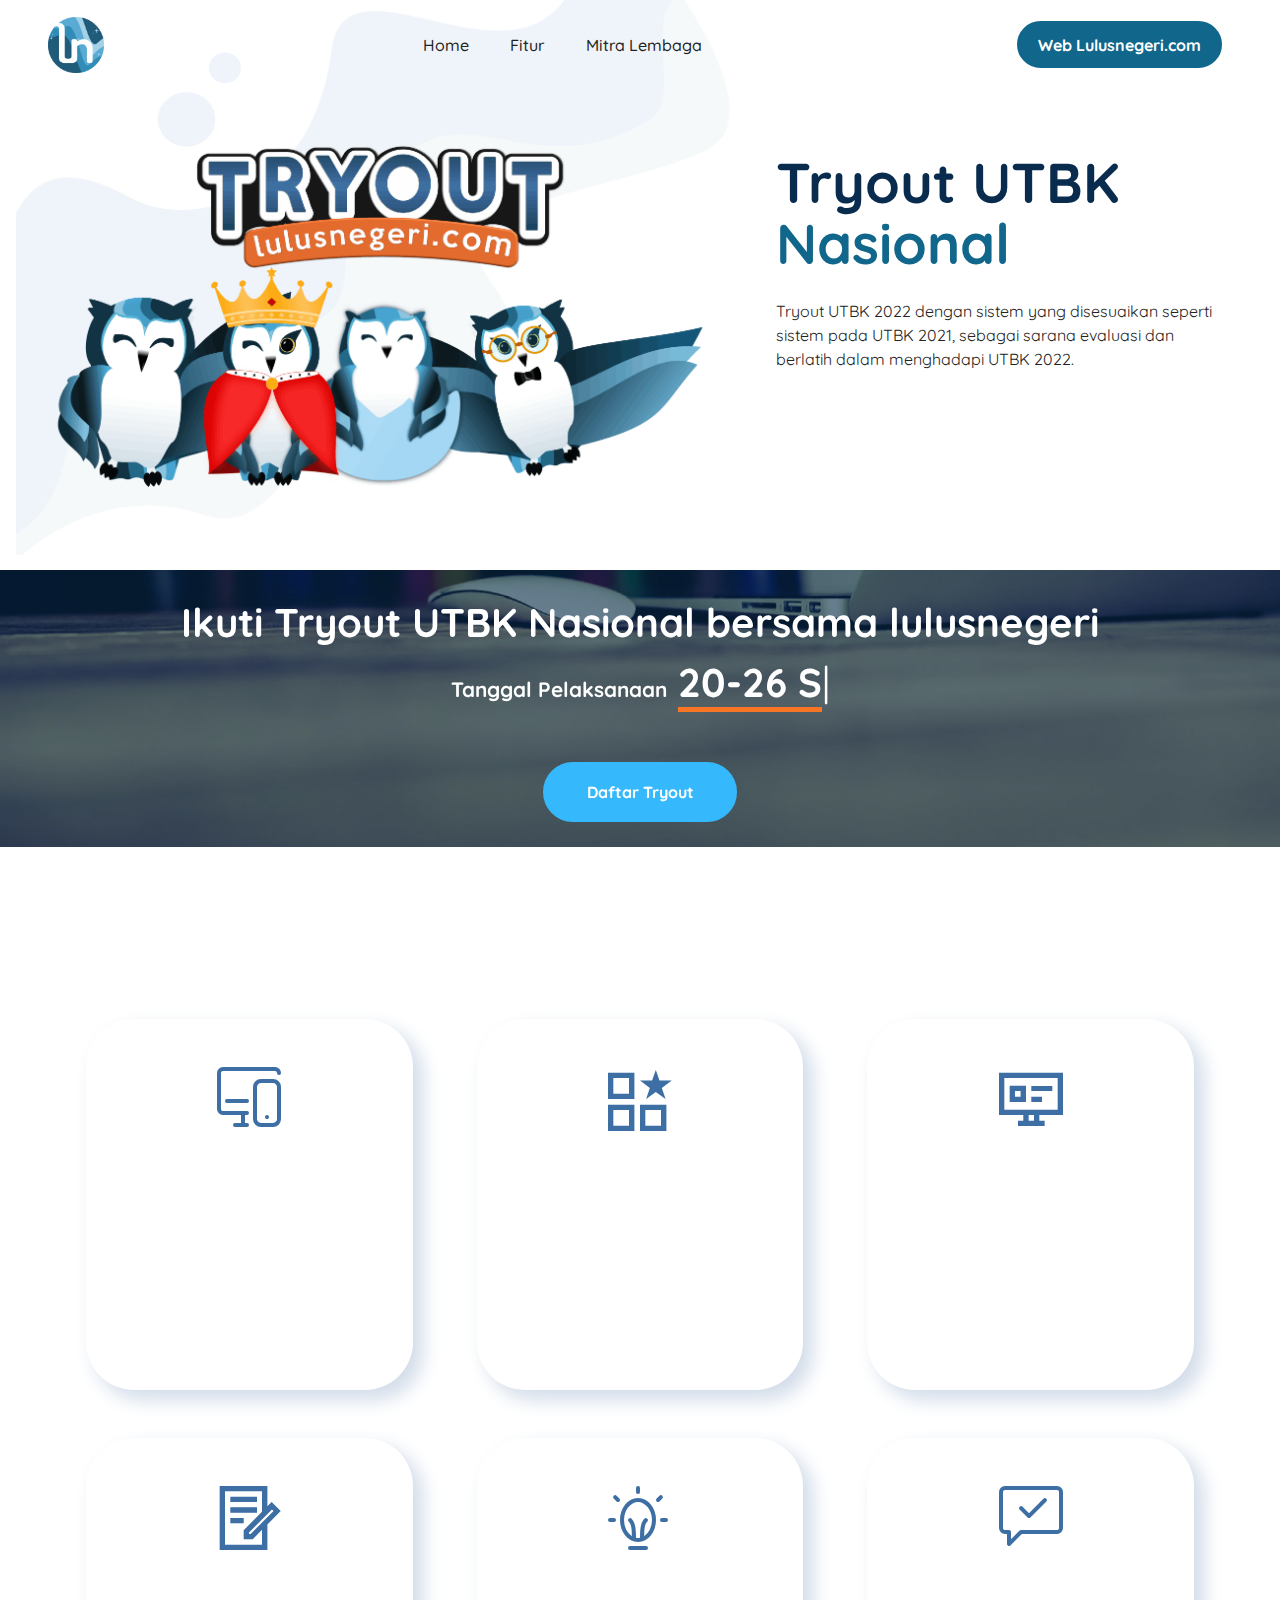
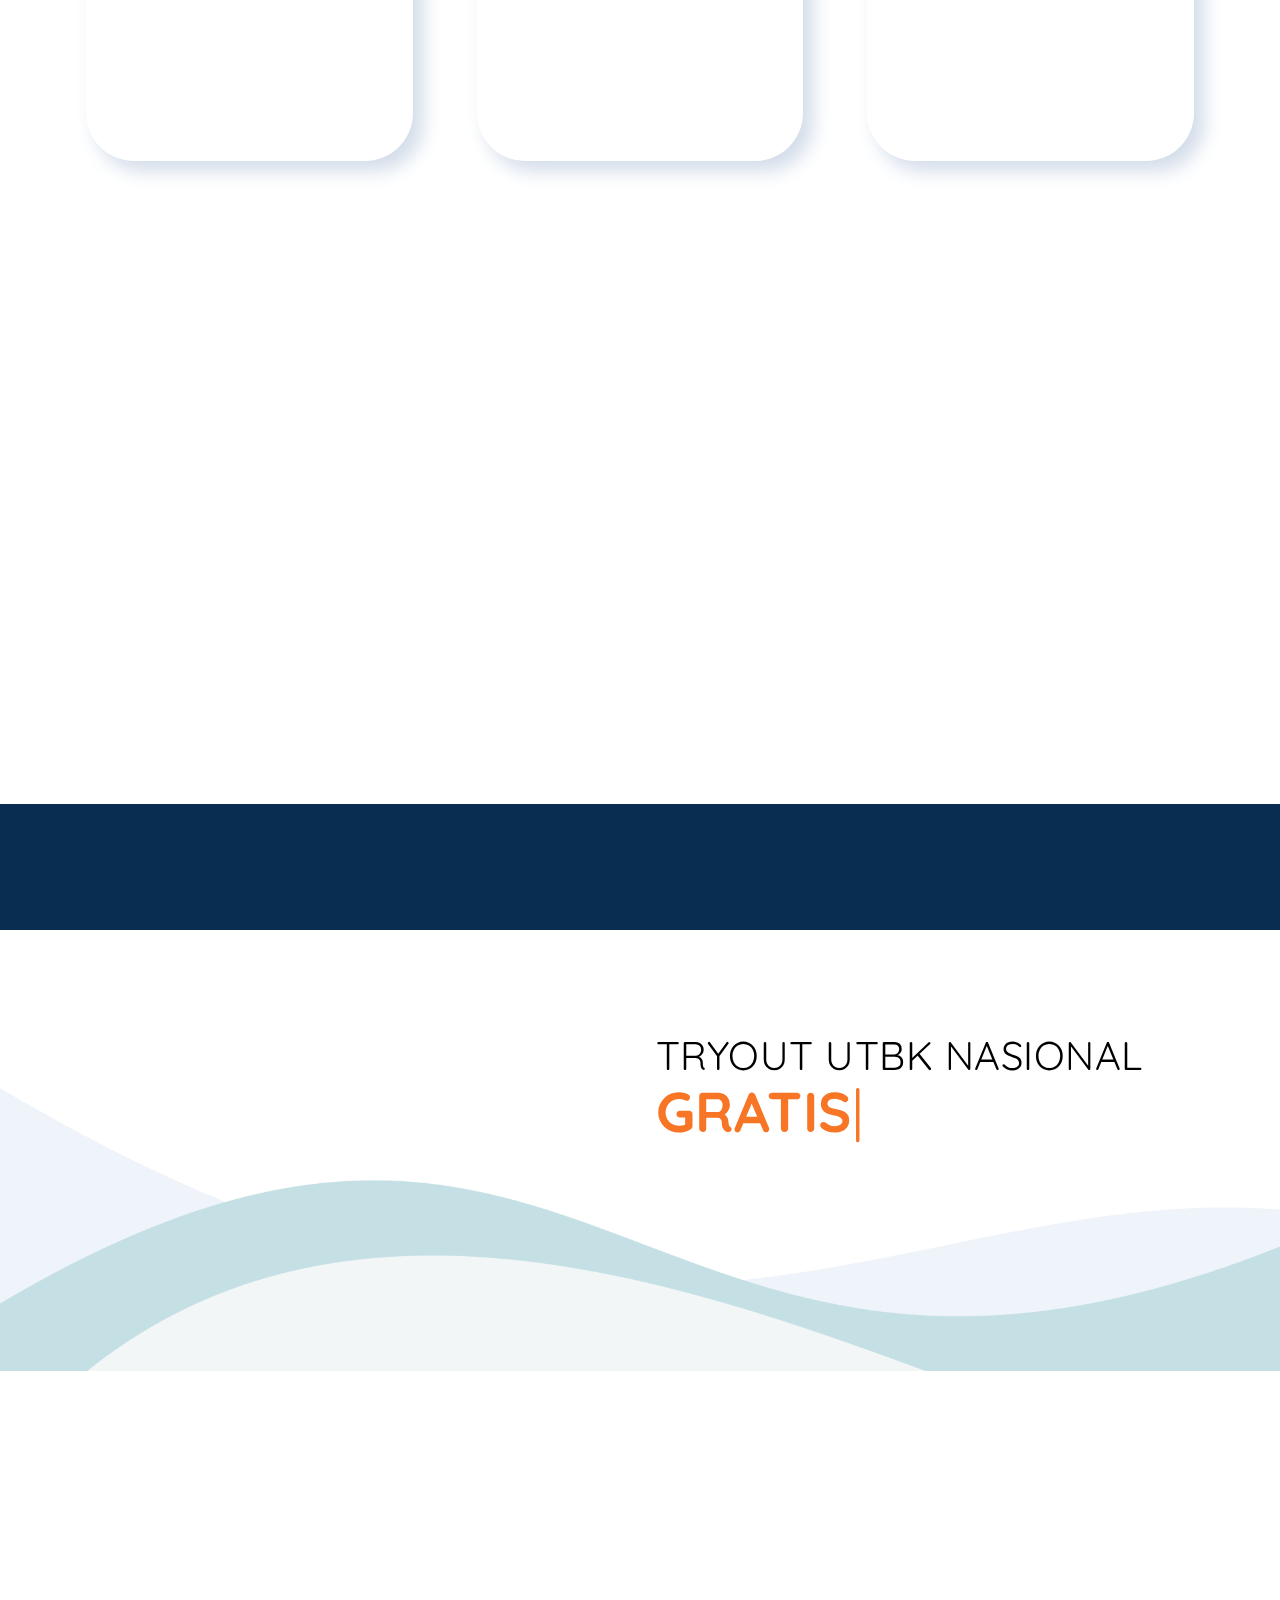
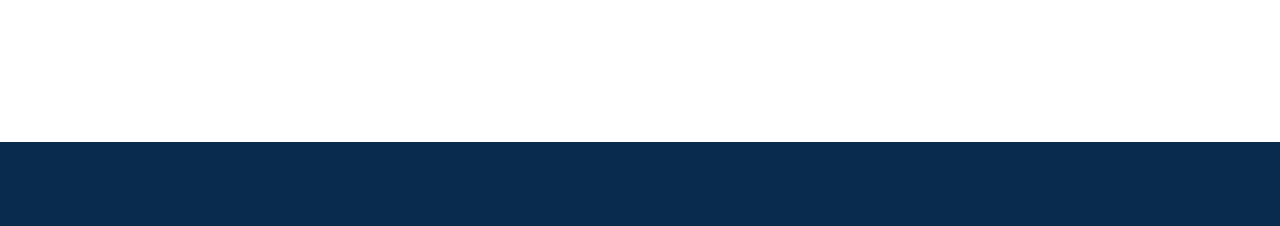
==== index.html @ e2f76f3a "Update Landing" ====
<!DOCTYPE html>
<html  >
<head>
  <!-- Site made with Mobirise Website Builder v5.4.1, https://mobirise.com -->
  <meta charset="UTF-8">
  <meta http-equiv="X-UA-Compatible" content="IE=edge">
  <meta name="generator" content="Mobirise v5.4.1, mobirise.com">
  <meta name="viewport" content="width=device-width, initial-scale=1, minimum-scale=1">
  <link rel="shortcut icon" href="assets/images/logo-bulat-349x349.png" type="image/x-icon">
  <meta name="description" content="">
  
  
  <title>Home</title>
  <link rel="stylesheet" href="assets/web/assets/mobirise-icons-bold/mobirise-icons-bold.css">
  <link rel="stylesheet" href="assets/web/assets/mobirise-icons/mobirise-icons.css">
  <link rel="stylesheet" href="assets/web/assets/mobirise-icons2/mobirise2.css">
  <link rel="stylesheet" href="assets/tether/tether.min.css">
  <link rel="stylesheet" href="assets/bootstrap/css/bootstrap.min.css">
  <link rel="stylesheet" href="assets/bootstrap/css/bootstrap-grid.min.css">
  <link rel="stylesheet" href="assets/bootstrap/css/bootstrap-reboot.min.css">
  <link rel="stylesheet" href="assets/animatecss/animate.css">
  <link rel="stylesheet" href="assets/dropdown/css/style.css">
  <link rel="stylesheet" href="assets/socicon/css/styles.css">
  <link rel="stylesheet" href="assets/theme/css/style.css">
  <link rel="preload" href="https://fonts.googleapis.com/css?family=Quicksand:300,400,500,600,700&display=swap" as="style" onload="this.onload=null;this.rel='stylesheet'">
  <noscript><link rel="stylesheet" href="https://fonts.googleapis.com/css?family=Quicksand:300,400,500,600,700&display=swap"></noscript>
  <link rel="preload" as="style" href="assets/mobirise/css/mbr-additional.css"><link rel="stylesheet" href="assets/mobirise/css/mbr-additional.css" type="text/css">
  
  
  
  
</head>
<body>
  
  <section class="menu menu1 cid-sIepWbfk3i" once="menu" id="menu1-3">
    
    <nav class="navbar navbar-dropdown navbar-expand-lg">
        <div class="container-fluid">
            <div class="navbar-brand">
                <span class="navbar-logo">
                    
                        <img src="assets/images/logo-bulat-349x349.png" alt="" style="height: 3.5rem;">
                    
                </span>
                
            </div>
            <button class="navbar-toggler" type="button" data-toggle="collapse" data-target="#navbarSupportedContent" aria-controls="navbarNavAltMarkup" aria-expanded="false" aria-label="Toggle navigation">
                <div class="hamburger">
                    <span></span>
                    <span></span>
                    <span></span>
                    <span></span>
                </div>
            </button>
            <div class="collapse navbar-collapse" id="navbarSupportedContent">
                <ul class="navbar-nav nav-dropdown" data-app-modern-menu="true"><li class="nav-item"><a class="nav-link link text-black text-primary display-4" href="index.html" aria-expanded="false">
                            Home</a></li>
                    
                    <li class="nav-item"><a class="nav-link link text-black text-primary display-4" href="index.html#features06-c">Fitur</a></li>
                    <li class="nav-item"><a class="nav-link link text-black text-primary display-4" href="page1.html">Mitra Lembaga</a>
                    </li></ul>
                
                <div class="navbar-buttons mbr-section-btn"><a class="btn btn-primary display-4" href="https://lulusnegeri.com">Web Lulusnegeri.com</a></div>
            </div>
        </div>
    </nav>
</section>

<section class="header2 petsm4_header2 cid-sIeh1BzNSd" id="header2-2">

    

    

    <div class="container-fluid">
        <div class="row">
            <div class="col-md-12 col-lg-7 img-col">
                <div class="mbr-figure">
                    <img src="assets/images/cello-1477x1125.png" alt="Tryout">
                </div>
            </div>
            <div class="col-md-12 content align-left py-4 col-lg-5">
                <h1 class="mbr-section-title align-left mbr-bold pb-3 mbr-fonts-style display-1">Tryout UTBK<br><a href="#"><strong>Nasional</strong></a></h1>
                <p class="mbr-text pb-3 align-left mbr-fonts-style display-7">Tryout UTBK 2022 dengan sistem yang disesuaikan seperti sistem pada UTBK 2021, sebagai sarana evaluasi dan berlatih dalam menghadapi UTBK 2022.</p>
                
                
            </div>
        </div>
    </div>
</section>

<section class="extHeader cid-sIezCDt87k mbr-parallax-background" id="extHeader36-9">

    

    <div class="mbr-overlay" style="opacity: 0.6; background-color: rgb(9, 44, 78);">
    </div>

    <div class="container mbr-white">
        
        
        <h1 class="mbr-section-title mbr-fonts-style mbr-bold pb-2 display-2">Ikuti Tryout UTBK Nasional bersama lulusnegeri</h1>
        <div class="typed-text display-2">
            <span class="mbr-text pb-4 mbr-fonts-style mbr-bold display-5">Tanggal Pelaksanaan</span>
            <span class="animated-element mbr-bold" data-word1="20-26 September 2021" data-word2="20-26 September 2021" data-word3="Lorem Ipsum" data-word4="Lorem Ipsum" data-word5="Lorem Ipsum" data-speed="35" data-words="2">
            </span>
        </div>
        <div class="mbr-section-btn pt-5"><a class="btn btn-lg btn-success display-4" href="index.html#header03-t">Daftar Tryout</a></div>
    </div>
    
</section>

<section class="features6 cid-sIePXkkUxq" id="features06-c">
    

    
    <div class="container">
        <div class="row">
            <div class="col-12 pb-5 col-lg-9">
                <h3 class="mbr-section-title mbr-fonts-style align-center mb-0 display-2"><strong>Mengapa tryout di lulusnegeri.com?</strong></h3>
                <h5 class="mbr-section-subtitle mbr-fonts-style align-center mb-0 mt-2 display-7"><strong>Kenali fiturnya dan manfaatkan keunggulan ini untuk evaluasi terbaikmu</strong></h5>
            </div>
        </div>
        <div class="row justify-content-center">
            <div class="card col-12 col-md-6 col-lg-4">
                <div class="card-wrapper">
                    <div class="card-box align-left">
                        <div class="iconfont-wrapper">
                            <span class="mbr-iconfont mbrib-responsive"></span>
                        </div>
                        <h5 class="card-title mbr-fonts-style display-5"><strong>Sistem CBT UTBK</strong></h5>
                        <p class="card-text mbr-fonts-style display-7">Tryout Online berbasis website dengan sistem waktu pengerjaan dan jumlah soal sesuai dengan sistem UTBK 2021.<br></p>
                    </div>
                </div>
            </div>
            <div class="card col-12 col-md-6 col-lg-4">
                <div class="card-wrapper">
                    <div class="card-box align-left">
                        <div class="iconfont-wrapper">
                            <span class="mbr-iconfont mobi-mbri-features mobi-mbri"></span>
                        </div>
                        <h5 class="card-title mbr-fonts-style display-5"><strong>Soal Tipe UTBK</strong></h5>
                        <p class="card-text mbr-fonts-style display-7">Soal-soal tryout merupakan soal jenis HOTS dan mempertimbangkan komposisi <em>leveling</em> soal dengan tipe yang serupa dengan tipe soal UTBK-SBMPTN.<br></p>
                    </div>
                </div>
            </div>
            <div class="card col-12 col-md-6 col-lg-4">
                <div class="card-wrapper">
                    <div class="card-box align-left">
                        <div class="iconfont-wrapper">
                            <span class="mbr-iconfont mobi-mbri-sites mobi-mbri"></span>
                        </div>
                        <h5 class="card-title mbr-fonts-style display-5"><strong>Metode IRT</strong></h5>
                        <p class="card-text mbr-fonts-style display-7">Pengolahan hasil tryout menggunakan metode IRT seperti yang diterapkan pada penilaian UTBK yang didasarkan pada respon jawaban seluruh peserta.<br></p>
                    </div>
                </div>
            </div>
        </div>
    </div>
</section>

<section class="features6 cid-sIeTJ1jOum" id="features06-d">
    

    
    <div class="container">
        <div class="row">
            
        </div>
        <div class="row justify-content-center">
            <div class="card col-12 col-md-6 col-lg-4">
                <div class="card-wrapper">
                    <div class="card-box align-left">
                        <div class="iconfont-wrapper">
                            <span class="mbr-iconfont mobi-mbri-contact-form mobi-mbri"></span>
                        </div>
                        <h5 class="card-title mbr-fonts-style display-5"><strong>Rapor Hasil</strong></h5>
                        <p class="card-text mbr-fonts-style display-7">Berisi laporan hasil berupa jumlah jawaban benar, salah, dan kosong serta skor yang diperoleh.</p>
                    </div>
                </div>
            </div>
            <div class="card col-12 col-md-6 col-lg-4">
                <div class="card-wrapper">
                    <div class="card-box align-left">
                        <div class="iconfont-wrapper">
                            <span class="mbr-iconfont mbrib-idea"></span>
                        </div>
                        <h5 class="card-title mbr-fonts-style display-5"><strong>Pembahasan</strong></h5>
                        <p class="card-text mbr-fonts-style display-7">Penjelasan penyelesaian soal tryout yang membantu kamu memahami cara menjawab soal tryout yang kamu kerjakan.<br></p>
                    </div>
                </div>
            </div>
            <div class="card col-12 col-md-6 col-lg-4">
                <div class="card-wrapper">
                    <div class="card-box align-left">
                        <div class="iconfont-wrapper">
                            <span class="mbr-iconfont mbrib-cust-feedback"></span>
                        </div>
                        <h5 class="card-title mbr-fonts-style display-5"><strong>Mikrosimulasi</strong></h5>
                        <p class="card-text mbr-fonts-style display-7">Prediksi peluang kelulusanmu di jurusan perguruan tinggi negeri berdasarkan skor yang kamu peroleh.&nbsp;<br></p>
                    </div>
                </div>
            </div>
        </div>
    </div>
</section>

<section class="extHeader cid-sIfaWzsJtk" id="extHeader15-g">

    

    

    <div class="container">
        <div class="row align-items-center justify-content-center content-row">
            <div class="content-block col-md-12 col-lg-5">
                <div class="text-content">
                    <div class="media-container-row">
                        <div class="col-md-12 ">
                            <h2 class="mb-4 mbr-fonts-style mbr-section-title mbr-black display-2"><strong>Tryout Berkelanjutan</strong></h2>
                            <h3 class="mbr-section-subtitle mbr-fonts-style mb-4 mbr-black display-5"><strong>Grafik Tryout dan Informasi Penguasaan Materi</strong></h3>
                            <p class="mb-4 mbr-fonts-style mbr-black display-7">Fitur grafik tryout dan informasi penguasaan bab di lulusnegeri membuat kamu mengetahui rekap perkembangan kemampuanmu di setiap tryout bahkan per subtes, sehingga kamu mengetahui apa yang perlu dipertajam untuk mendapatkan skor terbaik disetiap subtesnya.&nbsp;<br></p>
                            
                        </div>
                    </div>
                </div>
            </div>
            <div class="col-lg-7 col-md-12">
                <div class="mbr-figure"><iframe class="mbr-embedded-video" src="https://www.youtube.com/embed/b7eVa61_fUg?rel=0&amp;amp;showinfo=0&amp;autoplay=1&amp;loop=1&amp;playlist=b7eVa61_fUg" width="800" height="600" frameborder="0" allowfullscreen></iframe></div>
            </div>
        </div>
    </div>
</section>

<section class="header2 cid-sIfvhwqakM" id="header02-m">
    
    
    <div class="container">
        <div class="row justify-content-center">
            <div class="col-12 col-lg-8">
                
                
                <p class="mbr-text mbr-fonts-style display-5">"Hasil terbaik akan didapatkan dari persiapan terbaik".<br><a href="#" class="text-secondary">Jangan lewatkan kesempatan terbaik ini!</a></p>
                
            </div>
        </div>
    </div>
</section>

<section class="extHeader cid-sIftOwtN3j" id="extHeader13-l">

    

    

    <div class="container">
        <div class="row justify-content-center align-items-center">
            <div class="mbr-white col-md-12 col-lg-6 py-lg-0 pt-4 order-2">
                <div class="typed-text pb-3 align-left display-1">
                    <span class="mbr-section-subtitle mbr-fonts-style display-2">
                          TRYOUT UTBK NASIONAL<br></span>
                    <span>
                      <span class="animated-element mbr-bold" data-word1="GRATIS" data-word2="FREE" data-word3="Lorem" data-word4="Lorem" data-word5="Ipsum" data-speed="50" data-words="2">
                      </span>
                    </span>
                </div>
                <p class="mbr-section-text mbr-fonts-style align-left display-5">
                    Dapatkan <em><strong>full access</strong></em> tryout UTBK dan kesempatan mendapatkan <strong>HADIAH MENARIK</strong> untuk peraih peringkat tryout tertinggi.</p>
                
            </div>
            <div class="col-lg-6 py-lg-0 pb-2">
                <div class="mbr-figure">
                    <img src="assets/images/hadiah-1-1076x732.png" alt="" title="">
                </div>
            </div>
        </div>
    </div>
    
</section>

<section class="header3 cid-sIifak2DIR" id="header03-t">

    

    

    <div class="container">
        <div class="row justify-content-center">
            <div class="col-12 col-lg-7">
                <h1 class="mbr-section-title mbr-fonts-style mb-3 display-1"><strong>Pendaftaran Tryout UTBK Nasional</strong></h1>
                
                <p class="mbr-text mbr-fonts-style mb-4 display-7">Pelaksanaan 20-26 September 2021<br></p>
                <div class="mbr-section-btn mt-3"><a class="btn btn-lg btn-primary display-4" href="page2.html">Siswa/Individu</a> <a class="btn btn-lg btn-primary-outline display-4" href="page1.html">Sekolah/Lembaga</a></div>
            </div>
        </div>
    </div>
</section>

<section data-bs-version="5" class="footer1 cid-sIfEFFpaqe" once="footers" id="footer01-s">
    
    
    <div class="container">
        <div class="media-container-row align-center mbr-white">
            <div class="col-12">
                <p class="mbr-text mb-0 mbr-fonts-style display-7">
                    © Copyright 2021 Lulusnegeri</p>
            </div>
        </div>
    </div>
</section>


<script src="assets/web/assets/jquery/jquery.min.js"></script>
  <script src="assets/popper/popper.min.js"></script>
  <script src="assets/tether/tether.min.js"></script>
  <script src="assets/bootstrap/js/bootstrap.min.js"></script>
  <script src="assets/Typed/typed.min.js"></script>
  <script src="assets/smoothscroll/smooth-scroll.js"></script>
  <script src="assets/viewportchecker/jquery.viewportchecker.js"></script>
  <script src="assets/dropdown/js/nav-dropdown.js"></script>
  <script src="assets/dropdown/js/navbar-dropdown.js"></script>
  <script src="assets/touchswipe/jquery.touch-swipe.min.js"></script>
  <script src="assets/parallax/jarallax.min.js"></script>
  <script src="assets/theme/js/script.js"></script>
  
  
  
  <input name="animation" type="hidden">
  </body>
</html>
---- assets/web/assets/mobirise-icons-bold/mobirise-icons-bold.css ----
@font-face {
  font-family: 'mobirise-icons-bold';
  font-display: swap;
  src:  url('mobirise-icons-bold.eot?m1l4yr');
  src:  url('mobirise-icons-bold.eot?m1l4yr#iefix') format('embedded-opentype'),
    url('mobirise-icons-bold.ttf?m1l4yr') format('truetype'),
    url('mobirise-icons-bold.woff?m1l4yr') format('woff'),
    url('mobirise-icons-bold.svg?m1l4yr#mobirise-icons-bold') format('svg');
  font-weight: normal;
  font-style: normal;
}

[class^="mbrib-"], [class*="mbrib-"] {
  /* use !important to prevent issues with browser extensions that change fonts */
  font-family: 'mobirise-icons-bold' !important;
  speak: none;
  font-style: normal;
  font-weight: normal;
  font-variant: normal;
  text-transform: none;
  line-height: 1;

  /* Better Font Rendering =========== */
  -webkit-font-smoothing: antialiased;
  -moz-osx-font-smoothing: grayscale;
}

.mbrib-add-submenu:before {
  content: "\e900";
}
.mbrib-alert:before {
  content: "\e901";
}
.mbrib-align-center:before {
  content: "\e902";
}
.mbrib-align-justify:before {
  content: "\e903";
}
.mbrib-align-left:before {
  content: "\e904";
}
.mbrib-align-right:before {
  content: "\e905";
}
.mbrib-android:before {
  content: "\e906";
}
.mbrib-apple:before {
  content: "\e907";
}
.mbrib-arrow-down:before {
  content: "\e908";
}
.mbrib-arrow-next:before {
  content: "\e909";
}
.mbrib-arrow-prev:before {
  content: "\e90a";
}
.mbrib-arrow-up:before {
  content: "\e90b";
}
.mbrib-bold:before {
  content: "\e90c";
}
.mbrib-bookmark:before {
  content: "\e90d";
}
.mbrib-bootstrap:before {
  content: "\e90e";
}
.mbrib-briefcase:before {
  content: "\e90f";
}
.mbrib-browse:before {
  content: "\e910";
}
.mbrib-bulleted-list:before {
  content: "\e911";
}
.mbrib-calendar:before {
  content: "\e912";
}
.mbrib-camera:before {
  content: "\e913";
}
.mbrib-cart-add:before {
  content: "\e914";
}
.mbrib-cart-full:before {
  content: "\e915";
}
.mbrib-cash:before {
  content: "\e916";
}
.mbrib-change-style:before {
  content: "\e917";
}
.mbrib-chat:before {
  content: "\e918";
}
.mbrib-clock:before {
  content: "\e919";
}
.mbrib-close:before {
  content: "\e91a";
}
.mbrib-cloud:before {
  content: "\e91b";
}
.mbrib-code:before {
  content: "\e91c";
}
.mbrib-contact-form:before {
  content: "\e91d";
}
.mbrib-credit-card:before {
  content: "\e91e";
}
.mbrib-cursor-click:before {
  content: "\e91f";
}
.mbrib-cust-feedback:before {
  content: "\e920";
}
.mbrib-database:before {
  content: "\e921";
}
.mbrib-delivery:before {
  content: "\e922";
}
.mbrib-desktop:before {
  content: "\e923";
}
.mbrib-devices:before {
  content: "\e924";
}
.mbrib-down:before {
  content: "\e925";
}
.mbrib-download:before {
  content: "\e926";
}
.mbrib-drag-n-drop:before {
  content: "\e927";
}
.mbrib-drag-n-drop2:before {
  content: "\e928";
}
.mbrib-edit:before {
  content: "\e929";
}
.mbrib-edit2:before {
  content: "\e92a";
}
.mbrib-error:before {
  content: "\e92b";
}
.mbrib-extension:before {
  content: "\e92c";
}
.mbrib-features:before {
  content: "\e92d";
}
.mbrib-file:before {
  content: "\e92e";
}
.mbrib-flag:before {
  content: "\e92f";
}
.mbrib-folder:before {
  content: "\e930";
}
.mbrib-gift:before {
  content: "\e931";
}
.mbrib-github:before {
  content: "\e932";
}
.mbrib-globe-2:before {
  content: "\e933";
}
.mbrib-globe:before {
  content: "\e934";
}
.mbrib-growing-chart:before {
  content: "\e935";
}
.mbrib-hearth:before {
  content: "\e936";
}
.mbrib-help:before {
  content: "\e937";
}
.mbrib-home:before {
  content: "\e938";
}
.mbrib-hot-cup:before {
  content: "\e939";
}
.mbrib-idea:before {
  content: "\e93a";
}
.mbrib-image-gallery:before {
  content: "\e93b";
}
.mbrib-image-slider:before {
  content: "\e93c";
}
.mbrib-info:before {
  content: "\e93d";
}
.mbrib-italic:before {
  content: "\e93e";
}
.mbrib-key:before {
  content: "\e93f";
}
.mbrib-laptop:before {
  content: "\e940";
}
.mbrib-layers:before {
  content: "\e941";
}
.mbrib-left-right:before {
  content: "\e942";
}
.mbrib-left:before {
  content: "\e943";
}
.mbrib-letter:before {
  content: "\e944";
}
.mbrib-like:before {
  content: "\e945";
}
.mbrib-link:before {
  content: "\e946";
}
.mbrib-lock:before {
  content: "\e947";
}
.mbrib-login:before {
  content: "\e948";
}
.mbrib-logout:before {
  content: "\e949";
}
.mbrib-magic-stick:before {
  content: "\e94a";
}
.mbrib-map-pin:before {
  content: "\e94b";
}
.mbrib-menu:before {
  content: "\e94c";
}
.mbrib-mobile:before {
  content: "\e94d";
}
.mbrib-mobile2:before {
  content: "\e94e";
}
.mbrib-mobirise:before {
  content: "\e94f";
}
.mbrib-more-horizontal:before {
  content: "\e950";
}
.mbrib-more-vertical:before {
  content: "\e951";
}
.mbrib-music:before {
  content: "\e952";
}
.mbrib-new-file:before {
  content: "\e953";
}
.mbrib-numbered-list:before {
  content: "\e954";
}
.mbrib-opened-folder:before {
  content: "\e955";
}
.mbrib-pages:before {
  content: "\e956";
}
.mbrib-paper-plane:before {
  content: "\e957";
}
.mbrib-paperclip:before {
  content: "\e958";
}
.mbrib-photo:before {
  content: "\e959";
}
.mbrib-photos:before {
  content: "\e95a";
}
.mbrib-pin:before {
  content: "\e95b";
}
.mbrib-play:before {
  content: "\e95c";
}
.mbrib-plus:before {
  content: "\e95d";
}
.mbrib-preview:before {
  content: "\e95e";
}
.mbrib-print:before {
  content: "\e95f";
}
.mbrib-protect:before {
  content: "\e960";
}
.mbrib-question:before {
  content: "\e961";
}
.mbrib-quote-left:before {
  content: "\e962";
}
.mbrib-quote-right:before {
  content: "\e963";
}
.mbrib-redo:before {
  content: "\e964";
}
.mbrib-refresh:before {
  content: "\e965";
}
.mbrib-responsive:before {
  content: "\e966";
}
.mbrib-right:before {
  content: "\e967";
}
.mbrib-rocket:before {
  content: "\e968";
}
.mbrib-sad-face:before {
  content: "\e969";
}
.mbrib-sale:before {
  content: "\e96a";
}
.mbrib-save:before {
  content: "\e96b";
}
.mbrib-search:before {
  content: "\e96c";
}
.mbrib-setting:before {
  content: "\e96d";
}
.mbrib-setting2:before {
  content: "\e96e";
}
.mbrib-setting3:before {
  content: "\e96f";
}
.mbrib-share:before {
  content: "\e970";
}
.mbrib-shopping-bag:before {
  content: "\e971";
}
.mbrib-shopping-basket:before {
  content: "\e972";
}
.mbrib-shopping-cart:before {
  content: "\e973";
}
.mbrib-sites:before {
  content: "\e974";
}
.mbrib-smile-face:before {
  content: "\e975";
}
.mbrib-speed:before {
  content: "\e976";
}
.mbrib-star:before {
  content: "\e977";
}
.mbrib-success:before {
  content: "\e978";
}
.mbrib-sun:before {
  content: "\e979";
}
.mbrib-sun2:before {
  content: "\e97a";
}
.mbrib-tablet-vertical:before {
  content: "\e97b";
}
.mbrib-tablet:before {
  content: "\e97c";
}
.mbrib-target:before {
  content: "\e97d";
}
.mbrib-timer:before {
  content: "\e97e";
}
.mbrib-to-ftp:before {
  content: "\e97f";
}
.mbrib-to-local-drive:before {
  content: "\e980";
}
.mbrib-touch-swipe:before {
  content: "\e981";
}
.mbrib-touch:before {
  content: "\e982";
}
.mbrib-trash:before {
  content: "\e983";
}
.mbrib-underline:before {
  content: "\e984";
}
.mbrib-undo:before {
  content: "\e985";
}
.mbrib-unlink:before {
  content: "\e986";
}
.mbrib-unlock:before {
  content: "\e987";
}
.mbrib-up-down:before {
  content: "\e988";
}
.mbrib-up:before {
  content: "\e989";
}
.mbrib-update:before {
  content: "\e98a";
}
.mbrib-upload:before {
  content: "\e98b";
}
.mbrib-user:before {
  content: "\e98c";
}
.mbrib-user2:before {
  content: "\e98d";
}
.mbrib-users:before {
  content: "\e98e";
}
.mbrib-video-play:before {
  content: "\e98f";
}
.mbrib-video:before {
  content: "\e990";
}
.mbrib-watch:before {
  content: "\e991";
}
.mbrib-website-theme:before {
  content: "\e992";
}
.mbrib-wifi:before {
  content: "\e993";
}
.mbrib-windows:before {
  content: "\e994";
}
.mbrib-zoom-out:before {
  content: "\e995";
}
---- assets/web/assets/mobirise-icons/mobirise-icons.css ----
@font-face {
  font-family: 'MobiriseIcons';
  src:  url('mobirise-icons.eot?spat4u');
  src:  url('mobirise-icons.eot?spat4u#iefix') format('embedded-opentype'),
    url('mobirise-icons.ttf?spat4u') format('truetype'),
    url('mobirise-icons.woff?spat4u') format('woff'),
    url('mobirise-icons.svg?spat4u#MobiriseIcons') format('svg');
  font-weight: normal;
  font-style: normal;
  font-display: swap;
}

[class^="mbri-"], [class*=" mbri-"] {
  /* use !important to prevent issues with browser extensions that change fonts */
  font-family: MobiriseIcons !important;
  speak: none;
  font-style: normal;
  font-weight: normal;
  font-variant: normal;
  text-transform: none;
  line-height: 1;

  /* Better Font Rendering =========== */
  -webkit-font-smoothing: antialiased;
  -moz-osx-font-smoothing: grayscale;
}

.mbri-add-submenu:before {
  content: "\e900";
}
.mbri-alert:before {
  content: "\e901";
}
.mbri-align-center:before {
  content: "\e902";
}
.mbri-align-justify:before {
  content: "\e903";
}
.mbri-align-left:before {
  content: "\e904";
}
.mbri-align-right:before {
  content: "\e905";
}
.mbri-android:before {
  content: "\e906";
}
.mbri-apple:before {
  content: "\e907";
}
.mbri-arrow-down:before {
  content: "\e908";
}
.mbri-arrow-next:before {
  content: "\e909";
}
.mbri-arrow-prev:before {
  content: "\e90a";
}
.mbri-arrow-up:before {
  content: "\e90b";
}
.mbri-bold:before {
  content: "\e90c";
}
.mbri-bookmark:before {
  content: "\e90d";
}
.mbri-bootstrap:before {
  content: "\e90e";
}
.mbri-briefcase:before {
  content: "\e90f";
}
.mbri-browse:before {
  content: "\e910";
}
.mbri-bulleted-list:before {
  content: "\e911";
}
.mbri-calendar:before {
  content: "\e912";
}
.mbri-camera:before {
  content: "\e913";
}
.mbri-cart-add:before {
  content: "\e914";
}
.mbri-cart-full:before {
  content: "\e915";
}
.mbri-cash:before {
  content: "\e916";
}
.mbri-change-style:before {
  content: "\e917";
}
.mbri-chat:before {
  content: "\e918";
}
.mbri-clock:before {
  content: "\e919";
}
.mbri-close:before {
  content: "\e91a";
}
.mbri-cloud:before {
  content: "\e91b";
}
.mbri-code:before {
  content: "\e91c";
}
.mbri-contact-form:before {
  content: "\e91d";
}
.mbri-credit-card:before {
  content: "\e91e";
}
.mbri-cursor-click:before {
  content: "\e91f";
}
.mbri-cust-feedback:before {
  content: "\e920";
}
.mbri-database:before {
  content: "\e921";
}
.mbri-delivery:before {
  content: "\e922";
}
.mbri-desktop:before {
  content: "\e923";
}
.mbri-devices:before {
  content: "\e924";
}
.mbri-down:before {
  content: "\e925";
}
.mbri-download:before {
  content: "\e989";
}
.mbri-drag-n-drop:before {
  content: "\e927";
}
.mbri-drag-n-drop2:before {
  content: "\e928";
}
.mbri-edit:before {
  content: "\e929";
}
.mbri-edit2:before {
  content: "\e92a";
}
.mbri-error:before {
  content: "\e92b";
}
.mbri-extension:before {
  content: "\e92c";
}
.mbri-features:before {
  content: "\e92d";
}
.mbri-file:before {
  content: "\e92e";
}
.mbri-flag:before {
  content: "\e92f";
}
.mbri-folder:before {
  content: "\e930";
}
.mbri-gift:before {
  content: "\e931";
}
.mbri-github:before {
  content: "\e932";
}
.mbri-globe:before {
  content: "\e933";
}
.mbri-globe-2:before {
  content: "\e934";
}
.mbri-growing-chart:before {
  content: "\e935";
}
.mbri-hearth:before {
  content: "\e936";
}
.mbri-help:before {
  content: "\e937";
}
.mbri-home:before {
  content: "\e938";
}
.mbri-hot-cup:before {
  content: "\e939";
}
.mbri-idea:before {
  content: "\e93a";
}
.mbri-image-gallery:before {
  content: "\e93b";
}
.mbri-image-slider:before {
  content: "\e93c";
}
.mbri-info:before {
  content: "\e93d";
}
.mbri-italic:before {
  content: "\e93e";
}
.mbri-key:before {
  content: "\e93f";
}
.mbri-laptop:before {
  content: "\e940";
}
.mbri-layers:before {
  content: "\e941";
}
.mbri-left-right:before {
  content: "\e942";
}
.mbri-left:before {
  content: "\e943";
}
.mbri-letter:before {
  content: "\e944";
}
.mbri-like:before {
  content: "\e945";
}
.mbri-link:before {
  content: "\e946";
}
.mbri-lock:before {
  content: "\e947";
}
.mbri-login:before {
  content: "\e948";
}
.mbri-logout:before {
  content: "\e949";
}
.mbri-magic-stick:before {
  content: "\e94a";
}
.mbri-map-pin:before {
  content: "\e94b";
}
.mbri-menu:before {
  content: "\e94c";
}
.mbri-mobile:before {
  content: "\e94d";
}
.mbri-mobile2:before {
  content: "\e94e";
}
.mbri-mobirise:before {
  content: "\e94f";
}
.mbri-more-horizontal:before {
  content: "\e950";
}
.mbri-more-vertical:before {
  content: "\e951";
}
.mbri-music:before {
  content: "\e952";
}
.mbri-new-file:before {
  content: "\e953";
}
.mbri-numbered-list:before {
  content: "\e954";
}
.mbri-opened-folder:before {
  content: "\e955";
}
.mbri-pages:before {
  content: "\e956";
}
.mbri-paper-plane:before {
  content: "\e957";
}
.mbri-paperclip:before {
  content: "\e958";
}
.mbri-photo:before {
  content: "\e959";
}
.mbri-photos:before {
  content: "\e95a";
}
.mbri-pin:before {
  content: "\e95b";
}
.mbri-play:before {
  content: "\e95c";
}
.mbri-plus:before {
  content: "\e95d";
}
.mbri-preview:before {
  content: "\e95e";
}
.mbri-print:before {
  content: "\e95f";
}
.mbri-protect:before {
  content: "\e960";
}
.mbri-question:before {
  content: "\e961";
}
.mbri-quote-left:before {
  content: "\e962";
}
.mbri-quote-right:before {
  content: "\e963";
}
.mbri-refresh:before {
  content: "\e964";
}
.mbri-responsive:before {
  content: "\e965";
}
.mbri-right:before {
  content: "\e966";
}
.mbri-rocket:before {
  content: "\e967";
}
.mbri-sad-face:before {
  content: "\e968";
}
.mbri-sale:before {
  content: "\e969";
}
.mbri-save:before {
  content: "\e96a";
}
.mbri-search:before {
  content: "\e96b";
}
.mbri-setting:before {
  content: "\e96c";
}
.mbri-setting2:before {
  content: "\e96d";
}
.mbri-setting3:before {
  content: "\e96e";
}
.mbri-share:before {
  content: "\e96f";
}
.mbri-shopping-bag:before {
  content: "\e970";
}
.mbri-shopping-basket:before {
  content: "\e971";
}
.mbri-shopping-cart:before {
  content: "\e972";
}
.mbri-sites:before {
  content: "\e973";
}
.mbri-smile-face:before {
  content: "\e974";
}
.mbri-speed:before {
  content: "\e975";
}
.mbri-star:before {
  content: "\e976";
}
.mbri-success:before {
  content: "\e977";
}
.mbri-sun:before {
  content: "\e978";
}
.mbri-sun2:before {
  content: "\e979";
}
.mbri-tablet:before {
  content: "\e97a";
}
.mbri-tablet-vertical:before {
  content: "\e97b";
}
.mbri-target:before {
  content: "\e97c";
}
.mbri-timer:before {
  content: "\e97d";
}
.mbri-to-ftp:before {
  content: "\e97e";
}
.mbri-to-local-drive:before {
  content: "\e97f";
}
.mbri-touch-swipe:before {
  content: "\e980";
}
.mbri-touch:before {
  content: "\e981";
}
.mbri-trash:before {
  content: "\e982";
}
.mbri-underline:before {
  content: "\e983";
}
.mbri-unlink:before {
  content: "\e984";
}
.mbri-unlock:before {
  content: "\e985";
}
.mbri-up-down:before {
  content: "\e986";
}
.mbri-up:before {
  content: "\e987";
}
.mbri-update:before {
  content: "\e988";
}
.mbri-upload:before {
 content: "\e926"; 
}
.mbri-user:before {
  content: "\e98a";
}
.mbri-user2:before {
  content: "\e98b";
}
.mbri-users:before {
  content: "\e98c";
}
.mbri-video:before {
  content: "\e98d";
}
.mbri-video-play:before {
  content: "\e98e";
}
.mbri-watch:before {
  content: "\e98f";
}
.mbri-website-theme:before {
  content: "\e990";
}
.mbri-wifi:before {
  content: "\e991";
}
.mbri-windows:before {
  content: "\e992";
}
.mbri-zoom-out:before {
  content: "\e993";
}
.mbri-redo:before {
  content: "\e994";
}
.mbri-undo:before {
  content: "\e995";
}
---- assets/web/assets/mobirise-icons2/mobirise2.css ----
@font-face {
  font-family: 'Moririse2';
  font-display: swap;
  src:  url('mobirise2.eot?f2bix4');
  src:  url('mobirise2.eot?f2bix4#iefix') format('embedded-opentype'),
    url('mobirise2.ttf?f2bix4') format('truetype'),
    url('mobirise2.woff?f2bix4') format('woff'),
    url('mobirise2.svg?f2bix4#mobirise2') format('svg');
  font-weight: normal;
  font-style: normal;
}

[class^="mobi-"], [class*=" mobi-"] {
  /* use !important to prevent issues with browser extensions that change fonts */
  font-family: 'Moririse2' !important;
  speak: none;
  font-style: normal;
  font-weight: normal;
  font-variant: normal;
  text-transform: none;
  line-height: 1;

  /* Better Font Rendering =========== */
  -webkit-font-smoothing: antialiased;
  -moz-osx-font-smoothing: grayscale;
}

.mobi-mbri-add-submenu:before {
  content: "\e900";
}
.mobi-mbri-alert:before {
  content: "\e901";
}
.mobi-mbri-align-center:before {
  content: "\e902";
}
.mobi-mbri-align-justify:before {
  content: "\e903";
}
.mobi-mbri-align-left:before {
  content: "\e904";
}
.mobi-mbri-align-right:before {
  content: "\e905";
}
.mobi-mbri-android:before {
  content: "\e906";
}
.mobi-mbri-apple:before {
  content: "\e907";
}
.mobi-mbri-arrow-down:before {
  content: "\e908";
}
.mobi-mbri-arrow-next:before {
  content: "\e909";
}
.mobi-mbri-arrow-prev:before {
  content: "\e90a";
}
.mobi-mbri-arrow-up:before {
  content: "\e90b";
}
.mobi-mbri-bold:before {
  content: "\e90c";
}
.mobi-mbri-bookmark:before {
  content: "\e90d";
}
.mobi-mbri-bootstrap:before {
  content: "\e90e";
}
.mobi-mbri-briefcase:before {
  content: "\e90f";
}
.mobi-mbri-browse:before {
  content: "\e910";
}
.mobi-mbri-bulleted-list:before {
  content: "\e911";
}
.mobi-mbri-calendar:before {
  content: "\e912";
}
.mobi-mbri-camera:before {
  content: "\e913";
}
.mobi-mbri-cart-add:before {
  content: "\e914";
}
.mobi-mbri-cart-full:before {
  content: "\e915";
}
.mobi-mbri-cash:before {
  content: "\e916";
}
.mobi-mbri-change-style:before {
  content: "\e917";
}
.mobi-mbri-chat:before {
  content: "\e918";
}
.mobi-mbri-clock:before {
  content: "\e919";
}
.mobi-mbri-close:before {
  content: "\e91a";
}
.mobi-mbri-cloud:before {
  content: "\e91b";
}
.mobi-mbri-code:before {
  content: "\e91c";
}
.mobi-mbri-contact-form:before {
  content: "\e91d";
}
.mobi-mbri-credit-card:before {
  content: "\e91e";
}
.mobi-mbri-cursor-click:before {
  content: "\e91f";
}
.mobi-mbri-cust-feedback:before {
  content: "\e920";
}
.mobi-mbri-database:before {
  content: "\e921";
}
.mobi-mbri-delivery:before {
  content: "\e922";
}
.mobi-mbri-desktop:before {
  content: "\e923";
}
.mobi-mbri-devices:before {
  content: "\e924";
}
.mobi-mbri-down:before {
  content: "\e925";
}
.mobi-mbri-download-2:before {
  content: "\e926";
}
.mobi-mbri-download:before {
  content: "\e927";
}
.mobi-mbri-drag-n-drop-2:before {
  content: "\e928";
}
.mobi-mbri-drag-n-drop:before {
  content: "\e929";
}
.mobi-mbri-edit-2:before {
  content: "\e92a";
}
.mobi-mbri-edit:before {
  content: "\e92b";
}
.mobi-mbri-error:before {
  content: "\e92c";
}
.mobi-mbri-extension:before {
  content: "\e92d";
}
.mobi-mbri-features:before {
  content: "\e92e";
}
.mobi-mbri-file:before {
  content: "\e92f";
}
.mobi-mbri-flag:before {
  content: "\e930";
}
.mobi-mbri-folder:before {
  content: "\e931";
}
.mobi-mbri-gift:before {
  content: "\e932";
}
.mobi-mbri-github:before {
  content: "\e933";
}
.mobi-mbri-globe-2:before {
  content: "\e934";
}
.mobi-mbri-globe:before {
  content: "\e935";
}
.mobi-mbri-growing-chart:before {
  content: "\e936";
}
.mobi-mbri-hearth:before {
  content: "\e937";
}
.mobi-mbri-help:before {
  content: "\e938";
}
.mobi-mbri-home:before {
  content: "\e939";
}
.mobi-mbri-hot-cup:before {
  content: "\e93a";
}
.mobi-mbri-idea:before {
  content: "\e93b";
}
.mobi-mbri-image-gallery:before {
  content: "\e93c";
}
.mobi-mbri-image-slider:before {
  content: "\e93d";
}
.mobi-mbri-info:before {
  content: "\e93e";
}
.mobi-mbri-italic:before {
  content: "\e93f";
}
.mobi-mbri-key:before {
  content: "\e940";
}
.mobi-mbri-laptop:before {
  content: "\e941";
}
.mobi-mbri-layers:before {
  content: "\e942";
}
.mobi-mbri-left-right:before {
  content: "\e943";
}
.mobi-mbri-left:before {
  content: "\e944";
}
.mobi-mbri-letter:before {
  content: "\e945";
}
.mobi-mbri-like:before {
  content: "\e946";
}
.mobi-mbri-link:before {
  content: "\e947";
}
.mobi-mbri-lock:before {
  content: "\e948";
}
.mobi-mbri-login:before {
  content: "\e949";
}
.mobi-mbri-logout:before {
  content: "\e94a";
}
.mobi-mbri-magic-stick:before {
  content: "\e94b";
}
.mobi-mbri-map-pin:before {
  content: "\e94c";
}
.mobi-mbri-menu:before {
  content: "\e94d";
}
.mobi-mbri-mobile-2:before {
  content: "\e94e";
}
.mobi-mbri-mobile-horizontal:before {
  content: "\e94f";
}
.mobi-mbri-mobile:before {
  content: "\e950";
}
.mobi-mbri-mobirise:before {
  content: "\e951";
}
.mobi-mbri-more-horizontal:before {
  content: "\e952";
}
.mobi-mbri-more-vertical:before {
  content: "\e953";
}
.mobi-mbri-music:before {
  content: "\e954";
}
.mobi-mbri-new-file:before {
  content: "\e955";
}
.mobi-mbri-numbered-list:before {
  content: "\e956";
}
.mobi-mbri-opened-folder:before {
  content: "\e957";
}
.mobi-mbri-pages:before {
  content: "\e958";
}
.mobi-mbri-paper-plane:before {
  content: "\e959";
}
.mobi-mbri-paperclip:before {
  content: "\e95a";
}
.mobi-mbri-phone:before {
  content: "\e95b";
}
.mobi-mbri-photo:before {
  content: "\e95c";
}
.mobi-mbri-photos:before {
  content: "\e95d";
}
.mobi-mbri-pin:before {
  content: "\e95e";
}
.mobi-mbri-play:before {
  content: "\e95f";
}
.mobi-mbri-plus:before {
  content: "\e960";
}
.mobi-mbri-preview:before {
  content: "\e961";
}
.mobi-mbri-print:before {
  content: "\e962";
}
.mobi-mbri-protect:before {
  content: "\e963";
}
.mobi-mbri-question:before {
  content: "\e964";
}
.mobi-mbri-quote-left:before {
  content: "\e965";
}
.mobi-mbri-quote-right:before {
  content: "\e966";
}
.mobi-mbri-redo:before {
  content: "\e967";
}
.mobi-mbri-refresh:before {
  content: "\e968";
}
.mobi-mbri-responsive-2:before {
  content: "\e969";
}
.mobi-mbri-responsive:before {
  content: "\e96a";
}
.mobi-mbri-right:before {
  content: "\e96b";
}
.mobi-mbri-rocket:before {
  content: "\e96c";
}
.mobi-mbri-sad-face:before {
  content: "\e96d";
}
.mobi-mbri-sale:before {
  content: "\e96e";
}
.mobi-mbri-save:before {
  content: "\e96f";
}
.mobi-mbri-search:before {
  content: "\e970";
}
.mobi-mbri-setting-2:before {
  content: "\e971";
}
.mobi-mbri-setting-3:before {
  content: "\e972";
}
.mobi-mbri-setting:before {
  content: "\e973";
}
.mobi-mbri-share:before {
  content: "\e974";
}
.mobi-mbri-shopping-bag:before {
  content: "\e975";
}
.mobi-mbri-shopping-basket:before {
  content: "\e976";
}
.mobi-mbri-shopping-cart:before {
  content: "\e977";
}
.mobi-mbri-sites:before {
  content: "\e978";
}
.mobi-mbri-smile-face:before {
  content: "\e979";
}
.mobi-mbri-speed:before {
  content: "\e97a";
}
.mobi-mbri-star:before {
  content: "\e97b";
}
.mobi-mbri-success:before {
  content: "\e97c";
}
.mobi-mbri-sun:before {
  content: "\e97d";
}
.mobi-mbri-sun2:before {
  content: "\e97e";
}
.mobi-mbri-tablet-vertical:before {
  content: "\e97f";
}
.mobi-mbri-tablet:before {
  content: "\e980";
}
.mobi-mbri-target:before {
  content: "\e981";
}
.mobi-mbri-timer:before {
  content: "\e982";
}
.mobi-mbri-to-ftp:before {
  content: "\e983";
}
.mobi-mbri-to-local-drive:before {
  content: "\e984";
}
.mobi-mbri-touch-swipe:before {
  content: "\e985";
}
.mobi-mbri-touch:before {
  content: "\e986";
}
.mobi-mbri-trash:before {
  content: "\e987";
}
.mobi-mbri-underline:before {
  content: "\e988";
}
.mobi-mbri-undo:before {
  content: "\e989";
}
.mobi-mbri-unlink:before {
  content: "\e98a";
}
.mobi-mbri-unlock:before {
  content: "\e98b";
}
.mobi-mbri-up-down:before {
  content: "\e98c";
}
.mobi-mbri-up:before {
  content: "\e98d";
}
.mobi-mbri-update:before {
  content: "\e98e";
}
.mobi-mbri-upload-2:before {
  content: "\e98f";
}
.mobi-mbri-upload:before {
  content: "\e990";
}
.mobi-mbri-user-2:before {
  content: "\e991";
}
.mobi-mbri-user:before {
  content: "\e992";
}
.mobi-mbri-users:before {
  content: "\e993";
}
.mobi-mbri-video-play:before {
  content: "\e994";
}
.mobi-mbri-video:before {
  content: "\e995";
}
.mobi-mbri-watch:before {
  content: "\e996";
}
.mobi-mbri-website-theme-2:before {
  content: "\e997";
}
.mobi-mbri-website-theme:before {
  content: "\e998";
}
.mobi-mbri-wifi:before {
  content: "\e999";
}
.mobi-mbri-windows:before {
  content: "\e99a";
}
.mobi-mbri-zoom-in:before {
  content: "\e99b";
}
.mobi-mbri-zoom-out:before {
  content: "\e99c";
}
---- assets/dropdown/css/style.css ----
.navbar-dropdown {
  left: 0;
  padding: 0;
  position: absolute;
  right: 0;
  top: 0;
  transition: all 0.45s ease;
  z-index: 1030;
  background: #282828; }
  .navbar-dropdown .navbar-logo {
    margin-right: 0.8rem;
    transition: margin 0.3s ease-in-out;
    vertical-align: middle; }
    .navbar-dropdown .navbar-logo img {
      height: 3.125rem;
      transition: all 0.3s ease-in-out; }
    .navbar-dropdown .navbar-logo.mbr-iconfont {
      font-size: 3.125rem;
      line-height: 3.125rem; }
  .navbar-dropdown .navbar-caption {
    font-weight: 700;
    white-space: normal;
    vertical-align: -4px;
    line-height: 3.125rem !important; }
    .navbar-dropdown .navbar-caption, .navbar-dropdown .navbar-caption:hover {
      color: inherit;
      text-decoration: none; }
  .navbar-dropdown .mbr-iconfont + .navbar-caption {
    vertical-align: -1px; }
  .navbar-dropdown.navbar-fixed-top {
    position: fixed; }
  .navbar-dropdown .navbar-brand span {
    vertical-align: -4px; }
  .navbar-dropdown.bg-color.transparent {
    background: none; }
  .navbar-dropdown.navbar-short .navbar-brand {
    padding: 0.625rem 0; }
    .navbar-dropdown.navbar-short .navbar-brand span {
      vertical-align: -1px; }
  .navbar-dropdown.navbar-short .navbar-caption {
    line-height: 2.375rem !important;
    vertical-align: -2px; }
  .navbar-dropdown.navbar-short .navbar-logo {
    margin-right: 0.5rem; }
    .navbar-dropdown.navbar-short .navbar-logo img {
      height: 2.375rem; }
    .navbar-dropdown.navbar-short .navbar-logo.mbr-iconfont {
      font-size: 2.375rem;
      line-height: 2.375rem; }
  .navbar-dropdown.navbar-short .mbr-table-cell {
    height: 3.625rem; }
  .navbar-dropdown .navbar-close {
    left: 0.6875rem;
    position: fixed;
    top: 0.75rem;
    z-index: 1000; }
  .navbar-dropdown .hamburger-icon {
    content: "";
    display: inline-block;
    vertical-align: middle;
    width: 16px;
    -webkit-box-shadow: 0 -6px 0 1px #282828,0 0 0 1px #282828,0 6px 0 1px #282828;
    -moz-box-shadow: 0 -6px 0 1px #282828,0 0 0 1px #282828,0 6px 0 1px #282828;
    box-shadow: 0 -6px 0 1px #282828,0 0 0 1px #282828,0 6px 0 1px #282828; }

.dropdown-menu .dropdown-toggle[data-toggle="dropdown-submenu"]::after {
  border-bottom: 0.35em solid transparent;
  border-left: 0.35em solid;
  border-right: 0;
  border-top: 0.35em solid transparent;
  margin-left: 0.3rem; }

.dropdown-menu .dropdown-item:focus {
  outline: 0; }

.nav-dropdown {
  font-size: 0.75rem;
  font-weight: 500;
  height: auto !important; }
  .nav-dropdown .nav-btn {
    padding-left: 1rem; }
  .nav-dropdown .link {
    margin: .667em 1.667em;
    font-weight: 500;
    padding: 0;
    transition: color .2s ease-in-out; }
    .nav-dropdown .link.dropdown-toggle {
      margin-right: 2.583em; }
      .nav-dropdown .link.dropdown-toggle::after {
        margin-left: .25rem;
        border-top: 0.35em solid;
        border-right: 0.35em solid transparent;
        border-left: 0.35em solid transparent;
        border-bottom: 0; }
      .nav-dropdown .link.dropdown-toggle[aria-expanded="true"] {
        margin: 0;
        padding: 0.667em 3.263em  0.667em 1.667em; }
  .nav-dropdown .link::after,
  .nav-dropdown .dropdown-item::after {
    color: inherit; }
  .nav-dropdown .btn {
    font-size: 0.75rem;
    font-weight: 700;
    letter-spacing: 0;
    margin-bottom: 0;
    padding-left: 1.25rem;
    padding-right: 1.25rem; }
  .nav-dropdown .dropdown-menu {
    border-radius: 0;
    border: 0;
    left: 0;
    margin: 0;
    padding-bottom: 1.25rem;
    padding-top: 1.25rem;
    position: relative; }
  .nav-dropdown .dropdown-submenu {
    margin-left: 0.125rem;
    top: 0; }
  .nav-dropdown .dropdown-item {
    font-weight: 500;
    line-height: 2;
    padding: 0.3846em 4.615em 0.3846em 1.5385em;
    position: relative;
    transition: color .2s ease-in-out, background-color .2s ease-in-out; }
    .nav-dropdown .dropdown-item::after {
      margin-top: -0.3077em;
      position: absolute;
      right: 1.1538em;
      top: 50%; }
    .nav-dropdown .dropdown-item:focus, .nav-dropdown .dropdown-item:hover {
      background: none; }

@media (max-width: 767px) {
  .nav-dropdown.navbar-toggleable-sm {
    bottom: 0;
    display: none;
    left: 0;
    overflow-x: hidden;
    position: fixed;
    top: 0;
    transform: translateX(-100%);
    -ms-transform: translateX(-100%);
    -webkit-transform: translateX(-100%);
    width: 18.75rem;
    z-index: 999; } }
.nav-dropdown.navbar-toggleable-xl {
  bottom: 0;
  display: none;
  left: 0;
  overflow-x: hidden;
  position: fixed;
  top: 0;
  transform: translateX(-100%);
  -ms-transform: translateX(-100%);
  -webkit-transform: translateX(-100%);
  width: 18.75rem;
  z-index: 999; }

.nav-dropdown-sm {
  display: block !important;
  overflow-x: hidden;
  overflow: auto;
  padding-top: 3.875rem; }
  .nav-dropdown-sm::after {
    content: "";
    display: block;
    height: 3rem;
    width: 100%; }
  .nav-dropdown-sm.collapse.in ~ .navbar-close {
    display: block !important; }
  .nav-dropdown-sm.collapsing, .nav-dropdown-sm.collapse.in {
    transform: translateX(0);
    -ms-transform: translateX(0);
    -webkit-transform: translateX(0);
    transition: all 0.25s ease-out;
    -webkit-transition: all 0.25s ease-out;
    background: #282828; }
  .nav-dropdown-sm.collapsing[aria-expanded="false"] {
    transform: translateX(-100%);
    -ms-transform: translateX(-100%);
    -webkit-transform: translateX(-100%); }
  .nav-dropdown-sm .nav-item {
    display: block;
    margin-left: 0 !important;
    padding-left: 0; }
  .nav-dropdown-sm .link,
  .nav-dropdown-sm .dropdown-item {
    border-top: 1px dotted rgba(255, 255, 255, 0.1);
    font-size: 0.8125rem;
    line-height: 1.6;
    margin: 0 !important;
    padding: 0.875rem 2.4rem 0.875rem 1.5625rem !important;
    position: relative;
    white-space: normal; }
    .nav-dropdown-sm .link:focus, .nav-dropdown-sm .link:hover,
    .nav-dropdown-sm .dropdown-item:focus,
    .nav-dropdown-sm .dropdown-item:hover {
      background: rgba(0, 0, 0, 0.2) !important;
      color: #c0a375; }
  .nav-dropdown-sm .nav-btn {
    position: relative;
    padding: 1.5625rem 1.5625rem 0 1.5625rem; }
    .nav-dropdown-sm .nav-btn::before {
      border-top: 1px dotted rgba(255, 255, 255, 0.1);
      content: "";
      left: 0;
      position: absolute;
      top: 0;
      width: 100%; }
    .nav-dropdown-sm .nav-btn + .nav-btn {
      padding-top: 0.625rem; }
      .nav-dropdown-sm .nav-btn + .nav-btn::before {
        display: none; }
  .nav-dropdown-sm .btn {
    padding: 0.625rem 0; }
  .nav-dropdown-sm .dropdown-toggle[data-toggle="dropdown-submenu"]::after {
    margin-left: .25rem;
    border-top: 0.35em solid;
    border-right: 0.35em solid transparent;
    border-left: 0.35em solid transparent;
    border-bottom: 0; }
  .nav-dropdown-sm .dropdown-toggle[data-toggle="dropdown-submenu"][aria-expanded="true"]::after {
    border-top: 0;
    border-right: 0.35em solid transparent;
    border-left: 0.35em solid transparent;
    border-bottom: 0.35em solid; }
  .nav-dropdown-sm .dropdown-menu {
    margin: 0;
    padding: 0;
    position: relative;
    top: 0;
    left: 0;
    width: 100%;
    border: 0;
    float: none;
    border-radius: 0;
    background: none; }
  .nav-dropdown-sm .dropdown-submenu {
    left: 100%;
    margin-left: 0.125rem;
    margin-top: -1.25rem;
    top: 0; }

.navbar-toggleable-sm .nav-dropdown .dropdown-menu {
  position: absolute; }

.navbar-toggleable-sm .nav-dropdown .dropdown-submenu {
  left: 100%;
  margin-left: 0.125rem;
  margin-top: -1.25rem;
  top: 0; }

.navbar-toggleable-sm.opened .nav-dropdown .dropdown-menu {
  position: relative; }

.navbar-toggleable-sm.opened .nav-dropdown .dropdown-submenu {
  left: 0;
  margin-left: 00rem;
  margin-top: 0rem;
  top: 0; }

.is-builder .nav-dropdown.collapsing {
  transition: none !important; }

/*# sourceMappingURL=style.css.map */
---- assets/socicon/css/styles.css ----
@charset "UTF-8";

@font-face {
  font-family: 'Socicon';
  src:  url('../fonts/socicon.eot');
  src:  url('../fonts/socicon.eot?#iefix') format('embedded-opentype'),
    url('../fonts/socicon.woff2') format('woff2'),
    url('../fonts/socicon.ttf') format('truetype'),
    url('../fonts/socicon.woff') format('woff'),
    url('../fonts/socicon.svg#socicon') format('svg');
  font-weight: normal;
  font-style: normal;
  font-display: swap;
}

[data-icon]:before {
  font-family: "socicon" !important;
  content: attr(data-icon);
  font-style: normal !important;
  font-weight: normal !important;
  font-variant: normal !important;
  text-transform: none !important;
  speak: none;
  line-height: 1;
  -webkit-font-smoothing: antialiased;
  -moz-osx-font-smoothing: grayscale;
}

[class^="socicon-"], [class*=" socicon-"] {
  /* use !important to prevent issues with browser extensions that change fonts */
  font-family: 'Socicon' !important;
  speak: none;
  font-style: normal;
  font-weight: normal;
  font-variant: normal;
  text-transform: none;
  line-height: 1;

  /* Better Font Rendering =========== */
  -webkit-font-smoothing: antialiased;
  -moz-osx-font-smoothing: grayscale;
}

.socicon-eitaa:before {
  content: "\e97c";
}
.socicon-soroush:before {
  content: "\e97d";
}
.socicon-bale:before {
  content: "\e97e";
}
.socicon-zazzle:before {
  content: "\e97b";
}
.socicon-society6:before {
  content: "\e97a";
}
.socicon-redbubble:before {
  content: "\e979";
}
.socicon-avvo:before {
  content: "\e978";
}
.socicon-stitcher:before {
  content: "\e977";
}
.socicon-googlehangouts:before {
  content: "\e974";
}
.socicon-dlive:before {
  content: "\e975";
}
.socicon-vsco:before {
  content: "\e976";
}
.socicon-flipboard:before {
  content: "\e973";
}
.socicon-ubuntu:before {
  content: "\e958";
}
.socicon-artstation:before {
  content: "\e959";
}
.socicon-invision:before {
  content: "\e95a";
}
.socicon-torial:before {
  content: "\e95b";
}
.socicon-collectorz:before {
  content: "\e95c";
}
.socicon-seenthis:before {
  content: "\e95d";
}
.socicon-googleplaymusic:before {
  content: "\e95e";
}
.socicon-debian:before {
  content: "\e95f";
}
.socicon-filmfreeway:before {
  content: "\e960";
}
.socicon-gnome:before {
  content: "\e961";
}
.socicon-itchio:before {
  content: "\e962";
}
.socicon-jamendo:before {
  content: "\e963";
}
.socicon-mix:before {
  content: "\e964";
}
.socicon-sharepoint:before {
  content: "\e965";
}
.socicon-tinder:before {
  content: "\e966";
}
.socicon-windguru:before {
  content: "\e967";
}
.socicon-cdbaby:before {
  content: "\e968";
}
.socicon-elementaryos:before {
  content: "\e969";
}
.socicon-stage32:before {
  content: "\e96a";
}
.socicon-tiktok:before {
  content: "\e96b";
}
.socicon-gitter:before {
  content: "\e96c";
}
.socicon-letterboxd:before {
  content: "\e96d";
}
.socicon-threema:before {
  content: "\e96e";
}
.socicon-splice:before {
  content: "\e96f";
}
.socicon-metapop:before {
  content: "\e970";
}
.socicon-naver:before {
  content: "\e971";
}
.socicon-remote:before {
  content: "\e972";
}
.socicon-internet:before {
  content: "\e957";
}
.socicon-moddb:before {
  content: "\e94b";
}
.socicon-indiedb:before {
  content: "\e94c";
}
.socicon-traxsource:before {
  content: "\e94d";
}
.socicon-gamefor:before {
  content: "\e94e";
}
.socicon-pixiv:before {
  content: "\e94f";
}
.socicon-myanimelist:before {
  content: "\e950";
}
.socicon-blackberry:before {
  content: "\e951";
}
.socicon-wickr:before {
  content: "\e952";
}
.socicon-spip:before {
  content: "\e953";
}
.socicon-napster:before {
  content: "\e954";
}
.socicon-beatport:before {
  content: "\e955";
}
.socicon-hackerone:before {
  content: "\e956";
}
.socicon-hackernews:before {
  content: "\e946";
}
.socicon-smashwords:before {
  content: "\e947";
}
.socicon-kobo:before {
  content: "\e948";
}
.socicon-bookbub:before {
  content: "\e949";
}
.socicon-mailru:before {
  content: "\e94a";
}
.socicon-gitlab:before {
  content: "\e945";
}
.socicon-instructables:before {
  content: "\e944";
}
.socicon-portfolio:before {
  content: "\e943";
}
.socicon-codered:before {
  content: "\e940";
}
.socicon-origin:before {
  content: "\e941";
}
.socicon-nextdoor:before {
  content: "\e942";
}
.socicon-udemy:before {
  content: "\e93f";
}
.socicon-livemaster:before {
  content: "\e93e";
}
.socicon-crunchbase:before {
  content: "\e93b";
}
.socicon-homefy:before {
  content: "\e93c";
}
.socicon-calendly:before {
  content: "\e93d";
}
.socicon-realtor:before {
  content: "\e90f";
}
.socicon-tidal:before {
  content: "\e910";
}
.socicon-qobuz:before {
  content: "\e911";
}
.socicon-natgeo:before {
  content: "\e912";
}
.socicon-mastodon:before {
  content: "\e913";
}
.socicon-unsplash:before {
  content: "\e914";
}
.socicon-homeadvisor:before {
  content: "\e915";
}
.socicon-angieslist:before {
  content: "\e916";
}
.socicon-codepen:before {
  content: "\e917";
}
.socicon-slack:before {
  content: "\e918";
}
.socicon-openaigym:before {
  content: "\e919";
}
.socicon-logmein:before {
  content: "\e91a";
}
.socicon-fiverr:before {
  content: "\e91b";
}
.socicon-gotomeeting:before {
  content: "\e91c";
}
.socicon-aliexpress:before {
  content: "\e91d";
}
.socicon-guru:before {
  content: "\e91e";
}
.socicon-appstore:before {
  content: "\e91f";
}
.socicon-homes:before {
  content: "\e920";
}
.socicon-zoom:before {
  content: "\e921";
}
.socicon-alibaba:before {
  content: "\e922";
}
.socicon-craigslist:before {
  content: "\e923";
}
.socicon-wix:before {
  content: "\e924";
}
.socicon-redfin:before {
  content: "\e925";
}
.socicon-googlecalendar:before {
  content: "\e926";
}
.socicon-shopify:before {
  content: "\e927";
}
.socicon-freelancer:before {
  content: "\e928";
}
.socicon-seedrs:before {
  content: "\e929";
}
.socicon-bing:before {
  content: "\e92a";
}
.socicon-doodle:before {
  content: "\e92b";
}
.socicon-bonanza:before {
  content: "\e92c";
}
.socicon-squarespace:before {
  content: "\e92d";
}
.socicon-toptal:before {
  content: "\e92e";
}
.socicon-gust:before {
  content: "\e92f";
}
.socicon-ask:before {
  content: "\e930";
}
.socicon-trulia:before {
  content: "\e931";
}
.socicon-loomly:before {
  content: "\e932";
}
.socicon-ghost:before {
  content: "\e933";
}
.socicon-upwork:before {
  content: "\e934";
}
.socicon-fundable:before {
  content: "\e935";
}
.socicon-booking:before {
  content: "\e936";
}
.socicon-googlemaps:before {
  content: "\e937";
}
.socicon-zillow:before {
  content: "\e938";
}
.socicon-niconico:before {
  content: "\e939";
}
.socicon-toneden:before {
  content: "\e93a";
}
.socicon-augment:before {
  content: "\e908";
}
.socicon-bitbucket:before {
  content: "\e909";
}
.socicon-fyuse:before {
  content: "\e90a";
}
.socicon-yt-gaming:before {
  content: "\e90b";
}
.socicon-sketchfab:before {
  content: "\e90c";
}
.socicon-mobcrush:before {
  content: "\e90d";
}
.socicon-microsoft:before {
  content: "\e90e";
}
.socicon-pandora:before {
  content: "\e907";
}
.socicon-messenger:before {
  content: "\e906";
}
.socicon-gamewisp:before {
  content: "\e905";
}
.socicon-bloglovin:before {
  content: "\e904";
}
.socicon-tunein:before {
  content: "\e903";
}
.socicon-gamejolt:before {
  content: "\e901";
}
.socicon-trello:before {
  content: "\e902";
}
.socicon-spreadshirt:before {
  content: "\e900";
}
.socicon-500px:before {
  content: "\e000";
}
.socicon-8tracks:before {
  content: "\e001";
}
.socicon-airbnb:before {
  content: "\e002";
}
.socicon-alliance:before {
  content: "\e003";
}
.socicon-amazon:before {
  content: "\e004";
}
.socicon-amplement:before {
  content: "\e005";
}
.socicon-android:before {
  content: "\e006";
}
.socicon-angellist:before {
  content: "\e007";
}
.socicon-apple:before {
  content: "\e008";
}
.socicon-appnet:before {
  content: "\e009";
}
.socicon-baidu:before {
  content: "\e00a";
}
.socicon-bandcamp:before {
  content: "\e00b";
}
.socicon-battlenet:before {
  content: "\e00c";
}
.socicon-mixer:before {
  content: "\e00d";
}
.socicon-bebee:before {
  content: "\e00e";
}
.socicon-bebo:before {
  content: "\e00f";
}
.socicon-behance:before {
  content: "\e010";
}
.socicon-blizzard:before {
  content: "\e011";
}
.socicon-blogger:before {
  content: "\e012";
}
.socicon-buffer:before {
  content: "\e013";
}
.socicon-chrome:before {
  content: "\e014";
}
.socicon-coderwall:before {
  content: "\e015";
}
.socicon-curse:before {
  content: "\e016";
}
.socicon-dailymotion:before {
  content: "\e017";
}
.socicon-deezer:before {
  content: "\e018";
}
.socicon-delicious:before {
  content: "\e019";
}
.socicon-deviantart:before {
  content: "\e01a";
}
.socicon-diablo:before {
  content: "\e01b";
}
.socicon-digg:before {
  content: "\e01c";
}
.socicon-discord:before {
  content: "\e01d";
}
.socicon-disqus:before {
  content: "\e01e";
}
.socicon-douban:before {
  content: "\e01f";
}
.socicon-draugiem:before {
  content: "\e020";
}
.socicon-dribbble:before {
  content: "\e021";
}
.socicon-drupal:before {
  content: "\e022";
}
.socicon-ebay:before {
  content: "\e023";
}
.socicon-ello:before {
  content: "\e024";
}
.socicon-endomodo:before {
  content: "\e025";
}
.socicon-envato:before {
  content: "\e026";
}
.socicon-etsy:before {
  content: "\e027";
}
.socicon-facebook:before {
  content: "\e028";
}
.socicon-feedburner:before {
  content: "\e029";
}
.socicon-filmweb:before {
  content: "\e02a";
}
.socicon-firefox:before {
  content: "\e02b";
}
.socicon-flattr:before {
  content: "\e02c";
}
.socicon-flickr:before {
  content: "\e02d";
}
.socicon-formulr:before {
  content: "\e02e";
}
.socicon-forrst:before {
  content: "\e02f";
}
.socicon-foursquare:before {
  content: "\e030";
}
.socicon-friendfeed:before {
  content: "\e031";
}
.socicon-github:before {
  content: "\e032";
}
.socicon-goodreads:before {
  content: "\e033";
}
.socicon-google:before {
  content: "\e034";
}
.socicon-googlescholar:before {
  content: "\e035";
}
.socicon-googlegroups:before {
  content: "\e036";
}
.socicon-googlephotos:before {
  content: "\e037";
}
.socicon-googleplus:before {
  content: "\e038";
}
.socicon-grooveshark:before {
  content: "\e039";
}
.socicon-hackerrank:before {
  content: "\e03a";
}
.socicon-hearthstone:before {
  content: "\e03b";
}
.socicon-hellocoton:before {
  content: "\e03c";
}
.socicon-heroes:before {
  content: "\e03d";
}
.socicon-smashcast:before {
  content: "\e03e";
}
.socicon-horde:before {
  content: "\e03f";
}
.socicon-houzz:before {
  content: "\e040";
}
.socicon-icq:before {
  content: "\e041";
}
.socicon-identica:before {
  content: "\e042";
}
.socicon-imdb:before {
  content: "\e043";
}
.socicon-instagram:before {
  content: "\e044";
}
.socicon-issuu:before {
  content: "\e045";
}
.socicon-istock:before {
  content: "\e046";
}
.socicon-itunes:before {
  content: "\e047";
}
.socicon-keybase:before {
  content: "\e048";
}
.socicon-lanyrd:before {
  content: "\e049";
}
.socicon-lastfm:before {
  content: "\e04a";
}
.socicon-line:before {
  content: "\e04b";
}
.socicon-linkedin:before {
  content: "\e04c";
}
.socicon-livejournal:before {
  content: "\e04d";
}
.socicon-lyft:before {
  content: "\e04e";
}
.socicon-macos:before {
  content: "\e04f";
}
.socicon-mail:before {
  content: "\e050";
}
.socicon-medium:before {
  content: "\e051";
}
.socicon-meetup:before {
  content: "\e052";
}
.socicon-mixcloud:before {
  content: "\e053";
}
.socicon-modelmayhem:before {
  content: "\e054";
}
.socicon-mumble:before {
  content: "\e055";
}
.socicon-myspace:before {
  content: "\e056";
}
.socicon-newsvine:before {
  content: "\e057";
}
.socicon-nintendo:before {
  content: "\e058";
}
.socicon-npm:before {
  content: "\e059";
}
.socicon-odnoklassniki:before {
  content: "\e05a";
}
.socicon-openid:before {
  content: "\e05b";
}
.socicon-opera:before {
  content: "\e05c";
}
.socicon-outlook:before {
  content: "\e05d";
}
.socicon-overwatch:before {
  content: "\e05e";
}
.socicon-patreon:before {
  content: "\e05f";
}
.socicon-paypal:before {
  content: "\e060";
}
.socicon-periscope:before {
  content: "\e061";
}
.socicon-persona:before {
  content: "\e062";
}
.socicon-pinterest:before {
  content: "\e063";
}
.socicon-play:before {
  content: "\e064";
}
.socicon-player:before {
  content: "\e065";
}
.socicon-playstation:before {
  content: "\e066";
}
.socicon-pocket:before {
  content: "\e067";
}
.socicon-qq:before {
  content: "\e068";
}
.socicon-quora:before {
  content: "\e069";
}
.socicon-raidcall:before {
  content: "\e06a";
}
.socicon-ravelry:before {
  content: "\e06b";
}
.socicon-reddit:before {
  content: "\e06c";
}
.socicon-renren:before {
  content: "\e06d";
}
.socicon-researchgate:before {
  content: "\e06e";
}
.socicon-residentadvisor:before {
  content: "\e06f";
}
.socicon-reverbnation:before {
  content: "\e070";
}
.socicon-rss:before {
  content: "\e071";
}
.socicon-sharethis:before {
  content: "\e072";
}
.socicon-skype:before {
  content: "\e073";
}
.socicon-slideshare:before {
  content: "\e074";
}
.socicon-smugmug:before {
  content: "\e075";
}
.socicon-snapchat:before {
  content: "\e076";
}
.socicon-songkick:before {
  content: "\e077";
}
.socicon-soundcloud:before {
  content: "\e078";
}
.socicon-spotify:before {
  content: "\e079";
}
.socicon-stackexchange:before {
  content: "\e07a";
}
.socicon-stackoverflow:before {
  content: "\e07b";
}
.socicon-starcraft:before {
  content: "\e07c";
}
.socicon-stayfriends:before {
  content: "\e07d";
}
.socicon-steam:before {
  content: "\e07e";
}
.socicon-storehouse:before {
  content: "\e07f";
}
.socicon-strava:before {
  content: "\e080";
}
.socicon-streamjar:before {
  content: "\e081";
}
.socicon-stumbleupon:before {
  content: "\e082";
}
.socicon-swarm:before {
  content: "\e083";
}
.socicon-teamspeak:before {
  content: "\e084";
}
.socicon-teamviewer:before {
  content: "\e085";
}
.socicon-technorati:before {
  content: "\e086";
}
.socicon-telegram:before {
  content: "\e087";
}
.socicon-tripadvisor:before {
  content: "\e088";
}
.socicon-tripit:before {
  content: "\e089";
}
.socicon-triplej:before {
  content: "\e08a";
}
.socicon-tumblr:before {
  content: "\e08b";
}
.socicon-twitch:before {
  content: "\e08c";
}
.socicon-twitter:before {
  content: "\e08d";
}
.socicon-uber:before {
  content: "\e08e";
}
.socicon-ventrilo:before {
  content: "\e08f";
}
.socicon-viadeo:before {
  content: "\e090";
}
.socicon-viber:before {
  content: "\e091";
}
.socicon-viewbug:before {
  content: "\e092";
}
.socicon-vimeo:before {
  content: "\e093";
}
.socicon-vine:before {
  content: "\e094";
}
.socicon-vkontakte:before {
  content: "\e095";
}
.socicon-warcraft:before {
  content: "\e096";
}
.socicon-wechat:before {
  content: "\e097";
}
.socicon-weibo:before {
  content: "\e098";
}
.socicon-whatsapp:before {
  content: "\e099";
}
.socicon-wikipedia:before {
  content: "\e09a";
}
.socicon-windows:before {
  content: "\e09b";
}
.socicon-wordpress:before {
  content: "\e09c";
}
.socicon-wykop:before {
  content: "\e09d";
}
.socicon-xbox:before {
  content: "\e09e";
}
.socicon-xing:before {
  content: "\e09f";
}
.socicon-yahoo:before {
  content: "\e0a0";
}
.socicon-yammer:before {
  content: "\e0a1";
}
.socicon-yandex:before {
  content: "\e0a2";
}
.socicon-yelp:before {
  content: "\e0a3";
}
.socicon-younow:before {
  content: "\e0a4";
}
.socicon-youtube:before {
  content: "\e0a5";
}
.socicon-zapier:before {
  content: "\e0a6";
}
.socicon-zerply:before {
  content: "\e0a7";
}
.socicon-zomato:before {
  content: "\e0a8";
}
.socicon-zynga:before {
  content: "\e0a9";
}
---- assets/theme/css/style.css ----
@charset "UTF-8";
section {
  background-color: #ffffff;
}

body {
  font-style: normal;
  line-height: 1.5;
  font-weight: 400;
  color: #232323;
  position: relative;
}

section,
.container,
.container-fluid {
  position: relative;
  word-wrap: break-word;
}

a.mbr-iconfont:hover {
  text-decoration: none;
}

.article .lead p,
.article .lead ul,
.article .lead ol,
.article .lead pre,
.article .lead blockquote {
  margin-bottom: 0;
}

a {
  font-style: normal;
  font-weight: 400;
  cursor: pointer;
}
a, a:hover {
  text-decoration: none;
}

.mbr-section-title {
  font-style: normal;
  line-height: 1.3;
}

.mbr-section-subtitle {
  line-height: 1.3;
}

.mbr-text {
  font-style: normal;
  line-height: 1.7;
}

h1,
h2,
h3,
h4,
h5,
h6,
.display-1,
.display-2,
.display-4,
.display-5,
.display-7,
span,
p,
a {
  line-height: 1;
  word-break: break-word;
  word-wrap: break-word;
  font-weight: 400;
}

b,
strong {
  font-weight: bold;
}

input:-webkit-autofill, input:-webkit-autofill:hover, input:-webkit-autofill:focus, input:-webkit-autofill:active {
  transition-delay: 9999s;
  -webkit-transition-property: background-color, color;
  transition-property: background-color, color;
}

textarea[type=hidden] {
  display: none;
}

section {
  background-position: 50% 50%;
  background-repeat: no-repeat;
  background-size: cover;
}
section .mbr-background-video,
section .mbr-background-video-preview {
  position: absolute;
  bottom: 0;
  left: 0;
  right: 0;
  top: 0;
}

.hidden {
  visibility: hidden;
}

.mbr-z-index20 {
  z-index: 20;
}

/*! Base colors */
.mbr-white {
  color: #ffffff;
}

.mbr-black {
  color: #111111;
}

.mbr-bg-white {
  background-color: #ffffff;
}

.mbr-bg-black {
  background-color: #000000;
}

/*! Text-aligns */
.align-left {
  text-align: left;
}

.align-center {
  text-align: center;
}

.align-right {
  text-align: right;
}
  @media (max-width: 767px) {
    .align-left, .align-right {
        text-align: center;
    }
}

/*! Font-weight  */
.mbr-light {
  font-weight: 300;
}

.mbr-regular {
  font-weight: 400;
}

.mbr-semibold {
  font-weight: 500;
}

.mbr-bold {
  font-weight: 700;
}

/*! Media  */
.media-content {
  flex-basis: 100%;
}

.media-container-row {
  display: flex;
  flex-direction: row;
  flex-wrap: wrap;
  justify-content: center;
  align-content: center;
  align-items: start;
}
.media-container-row .media-size-item {
  width: 400px;
}

.media-container-column {
  display: flex;
  flex-direction: column;
  flex-wrap: wrap;
  justify-content: center;
  align-content: center;
  align-items: stretch;
}
.media-container-column > * {
  width: 100%;
}

@media (min-width: 992px) {
  .media-container-row {
    flex-wrap: nowrap;
  }
}
figure {
  margin-bottom: 0;
  overflow: hidden;
}

figure[mbr-media-size] {
  transition: width 0.1s;
}

img,
iframe {
  display: block;
  width: 100%;
}

.card {
  background-color: transparent;
  border: none;
}

.card-box {
  width: 100%;
}

.card-img {
  text-align: center;
  flex-shrink: 0;
  -webkit-flex-shrink: 0;
}

.media {
  max-width: 100%;
  margin: 0 auto;
}

.mbr-figure {
  align-self: center;
}

.media-container > div {
  max-width: 100%;
}

.mbr-figure img,
.card-img img {
  width: 100%;
}

@media (max-width: 991px) {
  .media-size-item {
    width: auto !important;
  }

  .media {
    width: auto;
  }

  .mbr-figure {
    width: 100% !important;
  }
}
/*! Buttons */
.mbr-section-btn {
  margin-left: -0.6rem;
  margin-right: -0.6rem;
  font-size: 0;
}

.btn {
  font-weight: 700;
  border-width: 1px;
  font-style: normal;
  margin: 0.6rem 0.6rem;
  white-space: normal;
  transition: all 0.2s ease-in-out;
  display: inline-flex;
  align-items: center;
  justify-content: center;
  word-break: break-word;
}

.btn-sm {
  font-weight: 700;
  letter-spacing: 0px;
  transition: all 0.3s ease-in-out;
}

.btn-md {
  font-weight: 700;
  letter-spacing: 0px;
  transition: all 0.3s ease-in-out;
}

.btn-lg {
  font-weight: 700;
  letter-spacing: 0px;
  transition: all 0.3s ease-in-out;
}

.btn-form {
  margin: 0;
}
.btn-form:hover {
  cursor: pointer;
}

nav .mbr-section-btn {
  margin-left: 0rem;
  margin-right: 0rem;
}

/*! Btn icon margin */
.btn .mbr-iconfont,
.btn.btn-sm .mbr-iconfont {
  order: 1;
  cursor: pointer;
  margin-left: 0.5rem;
  vertical-align: sub;
}

.btn.btn-md .mbr-iconfont,
.btn.btn-md .mbr-iconfont {
  margin-left: 0.8rem;
}

.mbr-regular {
  font-weight: 400;
}

.mbr-semibold {
  font-weight: 500;
}

.mbr-bold {
  font-weight: 700;
}

[type=submit] {
  -webkit-appearance: none;
}

/*! Full-screen */
.mbr-fullscreen .mbr-overlay {
  min-height: 100vh;
}

.mbr-fullscreen {
  display: flex;
  display: -moz-flex;
  display: -ms-flex;
  display: -o-flex;
  align-items: center;
  min-height: 100vh;
  padding-top: 3rem;
  padding-bottom: 3rem;
}

/*! Map */
.map {
  height: 25rem;
  position: relative;
}
.map iframe {
  width: 100%;
  height: 100%;
}

/*! Scroll to top arrow */
.mbr-arrow-up {
  bottom: 25px;
  right: 90px;
  position: fixed;
  text-align: right;
  z-index: 5000;
  color: #ffffff;
  font-size: 22px;
}

.mbr-arrow-up a {
  background: rgba(0, 0, 0, 0.2);
  border-radius: 50%;
  color: #fff;
  display: inline-block;
  height: 60px;
  width: 60px;
  border: 2px solid #fff;
  outline-style: none !important;
  position: relative;
  text-decoration: none;
  transition: all 0.3s ease-in-out;
  cursor: pointer;
  text-align: center;
}
.mbr-arrow-up a:hover {
  background-color: rgba(0, 0, 0, 0.4);
}
.mbr-arrow-up a i {
  line-height: 60px;
}

.mbr-arrow-up-icon {
  display: block;
  color: #fff;
}

.mbr-arrow-up-icon::before {
  content: "›";
  display: inline-block;
  font-family: serif;
  font-size: 22px;
  line-height: 1;
  font-style: normal;
  position: relative;
  top: 6px;
  left: -4px;
  transform: rotate(-90deg);
}

/*! Arrow Down */
.mbr-arrow {
  position: absolute;
  bottom: 45px;
  left: 50%;
  width: 60px;
  height: 60px;
  cursor: pointer;
  background-color: rgba(80, 80, 80, 0.5);
  border-radius: 50%;
  transform: translateX(-50%);
}
@media (max-width: 767px) {
  .mbr-arrow {
    display: none;
  }
}
.mbr-arrow > a {
  display: inline-block;
  text-decoration: none;
  outline-style: none;
  -webkit-animation: arrowdown 1.7s ease-in-out infinite;
          animation: arrowdown 1.7s ease-in-out infinite;
  color: #ffffff;
}
.mbr-arrow > a > i {
  position: absolute;
  top: -2px;
  left: 15px;
  font-size: 2rem;
}

#scrollToTop a i::before {
  content: "";
  position: absolute;
  display: block;
  border-bottom: 2.5px solid #fff;
  border-left: 2.5px solid #fff;
  width: 27.8%;
  height: 27.8%;
  left: 50%;
  top: 51%;
  transform: translateY(-30%) translateX(-50%) rotate(135deg);
}

@keyframes arrowdown {
  0% {
    transform: translateY(0px);
  }
  50% {
    transform: translateY(-5px);
  }
  100% {
    transform: translateY(0px);
  }
}
@-webkit-keyframes arrowdown {
  0% {
    transform: translateY(0px);
  }
  50% {
    transform: translateY(-5px);
  }
  100% {
    transform: translateY(0px);
  }
}
@media (max-width: 500px) {
  .mbr-arrow-up {
    left: 0;
    right: 0;
    text-align: center;
  }
}
/*Gradients animation*/
@keyframes gradient-animation {
  from {
    background-position: 0% 100%;
    -webkit-animation-timing-function: ease-in-out;
            animation-timing-function: ease-in-out;
  }
  to {
    background-position: 100% 0%;
    -webkit-animation-timing-function: ease-in-out;
            animation-timing-function: ease-in-out;
  }
}
@-webkit-keyframes gradient-animation {
  from {
    background-position: 0% 100%;
    -webkit-animation-timing-function: ease-in-out;
            animation-timing-function: ease-in-out;
  }
  to {
    background-position: 100% 0%;
    -webkit-animation-timing-function: ease-in-out;
            animation-timing-function: ease-in-out;
  }
}
.bg-gradient {
  background-size: 200% 200%;
  animation: gradient-animation 5s infinite alternate;
  -webkit-animation: gradient-animation 5s infinite alternate;
}

.menu .navbar-brand {
  display: -webkit-flex;
}
.menu .navbar-brand span {
  display: flex;
  display: -webkit-flex;
}
.menu .navbar-brand .navbar-caption-wrap {
  display: -webkit-flex;
}
.menu .navbar-brand .navbar-logo img {
  display: -webkit-flex;
  width: auto;
}
@media (min-width: 768px) and (max-width: 991px) {
  .menu .navbar-toggleable-sm .navbar-nav {
    display: -ms-flexbox;
  }
}
@media (max-width: 991px) {
  .menu .navbar-collapse {
    max-height: 93.5vh;
  }
  .menu .navbar-collapse.show {
    overflow: auto;
  }
}
@media (min-width: 992px) {
  .menu .navbar-nav.nav-dropdown {
    display: -webkit-flex;
  }
  .menu .navbar-toggleable-sm .navbar-collapse {
    display: -webkit-flex !important;
  }
  .menu .collapsed .navbar-collapse {
    max-height: 93.5vh;
  }
  .menu .collapsed .navbar-collapse.show {
    overflow: auto;
  }
}
@media (max-width: 767px) {
  .menu .navbar-collapse {
    max-height: 80vh;
  }
}

.nav-link .mbr-iconfont {
  margin-right: 0.5rem;
}

.navbar {
  display: -webkit-flex;
  -webkit-flex-wrap: wrap;
  -webkit-align-items: center;
  -webkit-justify-content: space-between;
}

.navbar-collapse {
  -webkit-flex-basis: 100%;
  -webkit-flex-grow: 1;
  -webkit-align-items: center;
}

.nav-dropdown .link {
  padding: 0.667em 1.667em !important;
  margin: 0 !important;
}

.nav {
  display: -webkit-flex;
  -webkit-flex-wrap: wrap;
}

.row {
  display: -webkit-flex;
  -webkit-flex-wrap: wrap;
}

.justify-content-center {
  -webkit-justify-content: center;
}

.form-inline {
  display: -webkit-flex;
}

.card-wrapper {
  -webkit-flex: 1;
}

.carousel-control {
  z-index: 10;
  display: -webkit-flex;
}

.carousel-controls {
  display: -webkit-flex;
}

.media {
  display: -webkit-flex;
}

.form-group:focus {
  outline: none;
}

.jq-selectbox__select {
  padding: 7px 0;
  position: relative;
}

.jq-selectbox__dropdown {
  overflow: hidden;
  border-radius: 10px;
  position: absolute;
  top: 100%;
  left: 0 !important;
  width: 100% !important;
}

.jq-selectbox__trigger-arrow {
  right: 0;
  transform: translateY(-50%);
}

.jq-selectbox li {
  padding: 1.07em 0.5em;
}

input[type=range] {
  padding-left: 0 !important;
  padding-right: 0 !important;
}

.modal-dialog,
.modal-content {
  height: 100%;
}

.modal-dialog .carousel-inner {
  height: calc(100vh - 1.75rem);
}
@media (max-width: 575px) {
  .modal-dialog .carousel-inner {
    height: calc(100vh - 1rem);
  }
}

.carousel-item {
  text-align: center;
}

.carousel-item img {
  margin: auto;
}

.navbar-toggler {
  align-self: flex-start;
  padding: 0.25rem 0.75rem;
  font-size: 1.25rem;
  line-height: 1;
  background: transparent;
  border: 1px solid transparent;
  border-radius: 0.25rem;
}

.navbar-toggler:focus,
.navbar-toggler:hover {
  text-decoration: none;
}

.navbar-toggler-icon {
  display: inline-block;
  width: 1.5em;
  height: 1.5em;
  vertical-align: middle;
  content: "";
  background: no-repeat center center;
  background-size: 100% 100%;
}

.navbar-toggler-left {
  position: absolute;
  left: 1rem;
}

.navbar-toggler-right {
  position: absolute;
  right: 1rem;
}

.card-img {
  width: auto;
}

.menu .navbar.collapsed:not(.beta-menu) {
  flex-direction: column;
}

.carousel-item.active,
.carousel-item-next,
.carousel-item-prev {
  display: flex;
}

.note-air-layout .dropup .dropdown-menu,
.note-air-layout .navbar-fixed-bottom .dropdown .dropdown-menu {
  bottom: initial !important;
}

html,
body {
  height: auto;
  min-height: 100vh;
}

.dropup .dropdown-toggle::after {
  display: none;
}

.form-asterisk {
  font-family: initial;
  position: absolute;
  top: -2px;
  font-weight: normal;
}

.form-control-label {
  position: relative;
  cursor: pointer;
  margin-bottom: 0.357em;
  padding: 0;
}

.alert {
  color: #ffffff;
  border-radius: 0;
  border: 0;
  font-size: 1.1rem;
  line-height: 1.5;
  margin-bottom: 1.875rem;
  padding: 1.25rem;
  position: relative;
  text-align: center;
}
.alert.alert-form::after {
  background-color: inherit;
  bottom: -7px;
  content: "";
  display: block;
  height: 14px;
  left: 50%;
  margin-left: -7px;
  position: absolute;
  transform: rotate(45deg);
  width: 14px;
}

.form-control {
  background-color: #ffffff;
  background-clip: border-box;
  color: #232323;
  line-height: 1rem !important;
  height: auto;
  padding: 0.6rem 1.2rem;
  transition: border-color 0.25s ease 0s;
  border: 1px solid transparent !important;
  border-radius: 4px;
  box-shadow: rgba(0, 0, 0, 0.07) 0px 1px 1px 0px, rgba(0, 0, 0, 0.07) 0px 1px 3px 0px, rgba(0, 0, 0, 0.03) 0px 0px 0px 1px;
}
.form-active .form-control:invalid {
  border-color: red;
}

form .row {
  margin-left: -0.6rem;
  margin-right: -0.6rem;
}
form .row [class*=col] {
  padding-left: 0.6rem;
  padding-right: 0.6rem;
}

form .mbr-section-btn {
  margin: 0;
  padding-left: 0.6rem;
  padding-right: 0.6rem;
}

form .btn {
  display: flex;
  padding: 0.6rem 1.2rem;
  margin: 0;
}

form .form-check-input {
  margin-top: 0.5;
}

textarea.form-control {
  line-height: 1.5rem !important;
}

.form-group {
  margin-bottom: 1.2rem;
}

.form-control,
form .btn {
  min-height: 48px;
}

.gdpr-block label span.textGDPR input[name=gdpr] {
  top: 7px;
}

.form-control:focus {
  box-shadow: none;
}

:focus {
  outline: none;
}

.mbr-overlay {
  background-color: #000;
  bottom: 0;
  left: 0;
  opacity: 0.5;
  position: absolute;
  right: 0;
  top: 0;
  z-index: 0;
  pointer-events: none;
}

blockquote {
  font-style: italic;
  padding: 3rem;
  font-size: 1.09rem;
  position: relative;
  border-left: 3px solid;
}

ul,
ol,
pre,
blockquote {
  margin-bottom: 2.3125rem;
}

.mt-4 {
  margin-top: 2rem !important;
}

.mb-4 {
  margin-bottom: 2rem !important;
}
@media (max-width: 992px) {
.md-pb {
margin-bottom: 2rem;
}
}


@media (min-width: 992px) {
  .container {
    padding-left: 16px;
    padding-right: 16px;
  }

  .row {
    margin-left: -16px;
    margin-right: -16px;
  }
  .row > [class*=col] {
    padding-left: 16px;
    padding-right: 16px;
  }
}
@media (min-width: 768px) {
  .container-fluid {
    padding-left: 32px;
    padding-right: 32px;
  }
}
@media (min-width: 768px) and (max-width: 991px) {
  .mbr-container {
    padding-left: 32px;
    padding-right: 32px;
  }
}
@media (max-width: 767px) {
  .mbr-container {
    padding-left: 16px;
    padding-right: 16px;
  }
}
.card-wrapper,
.item-wrapper {
  overflow: hidden;
}

.app-video-wrapper > img {
  opacity: 1;
}.engine {
	position: absolute;
	text-indent: -2400px;
	text-align: center;
	padding: 0;
	top: 0;
	left: -2400px;
}
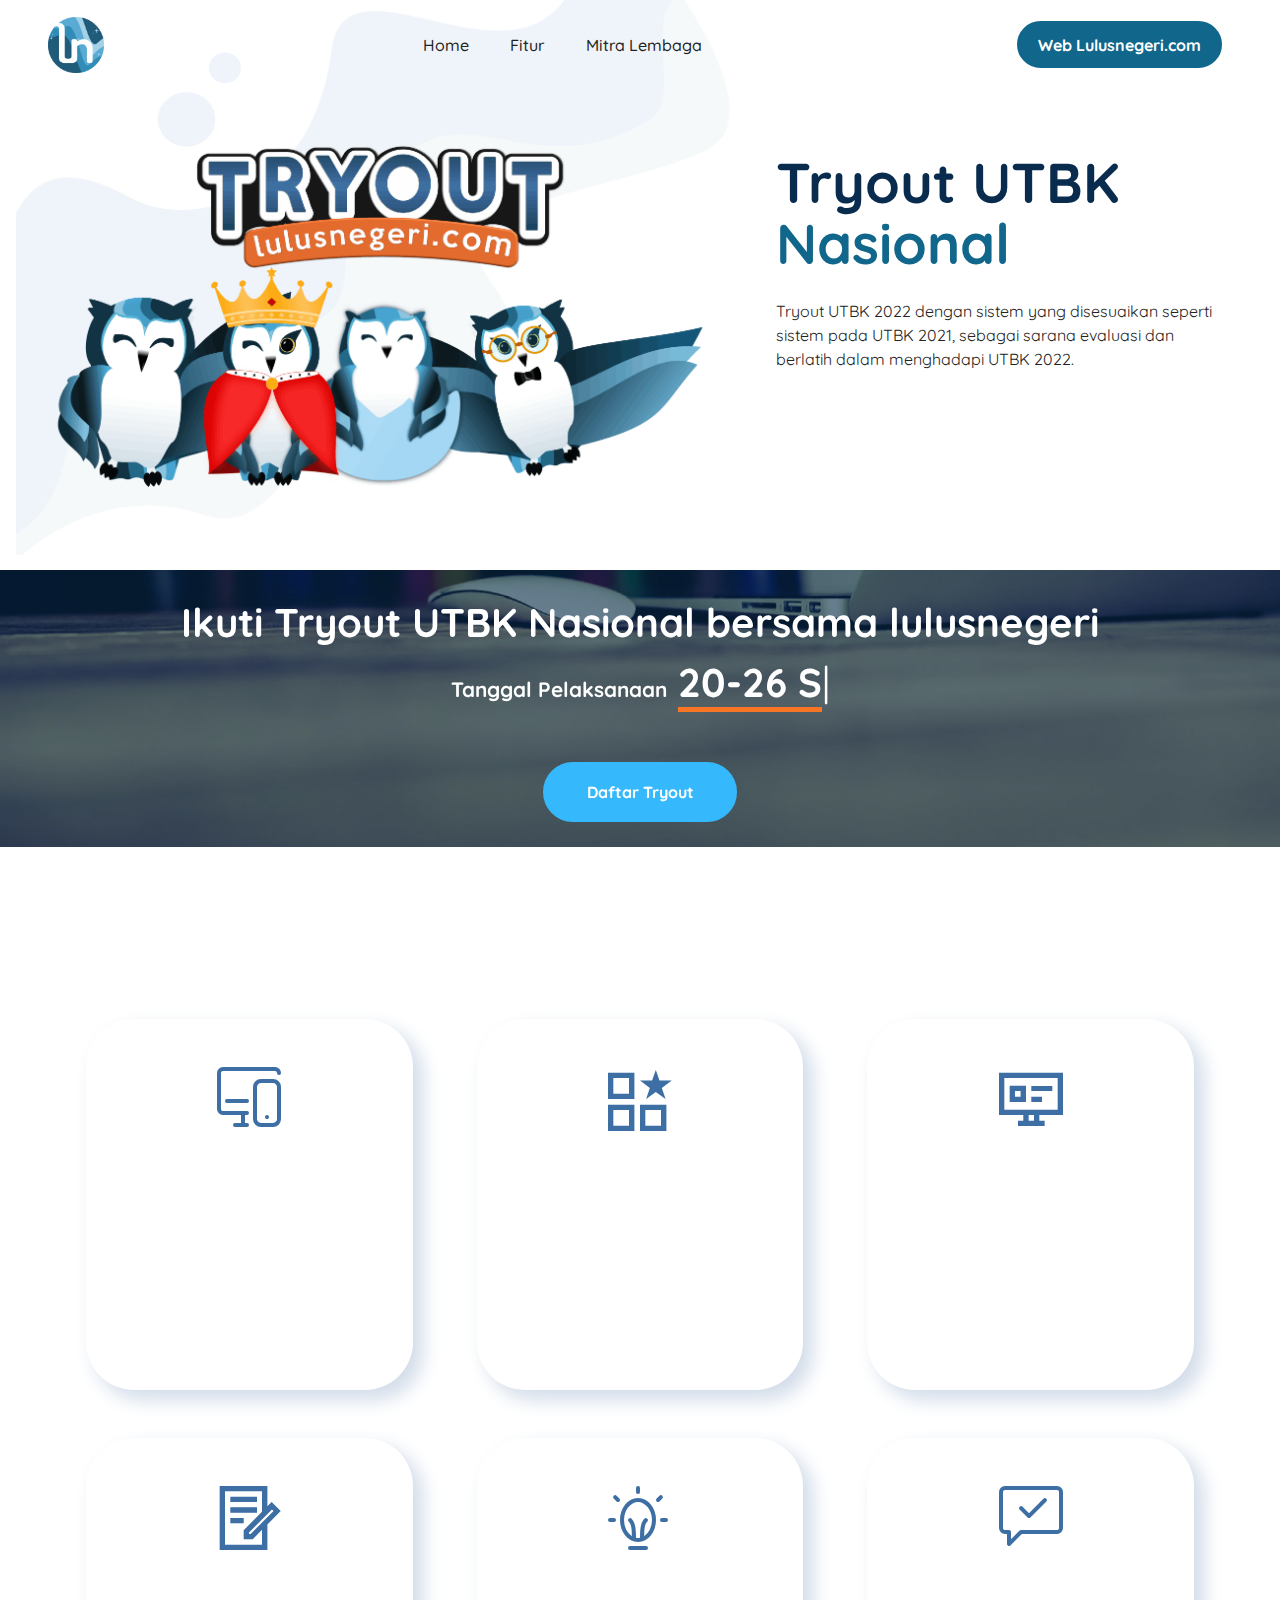
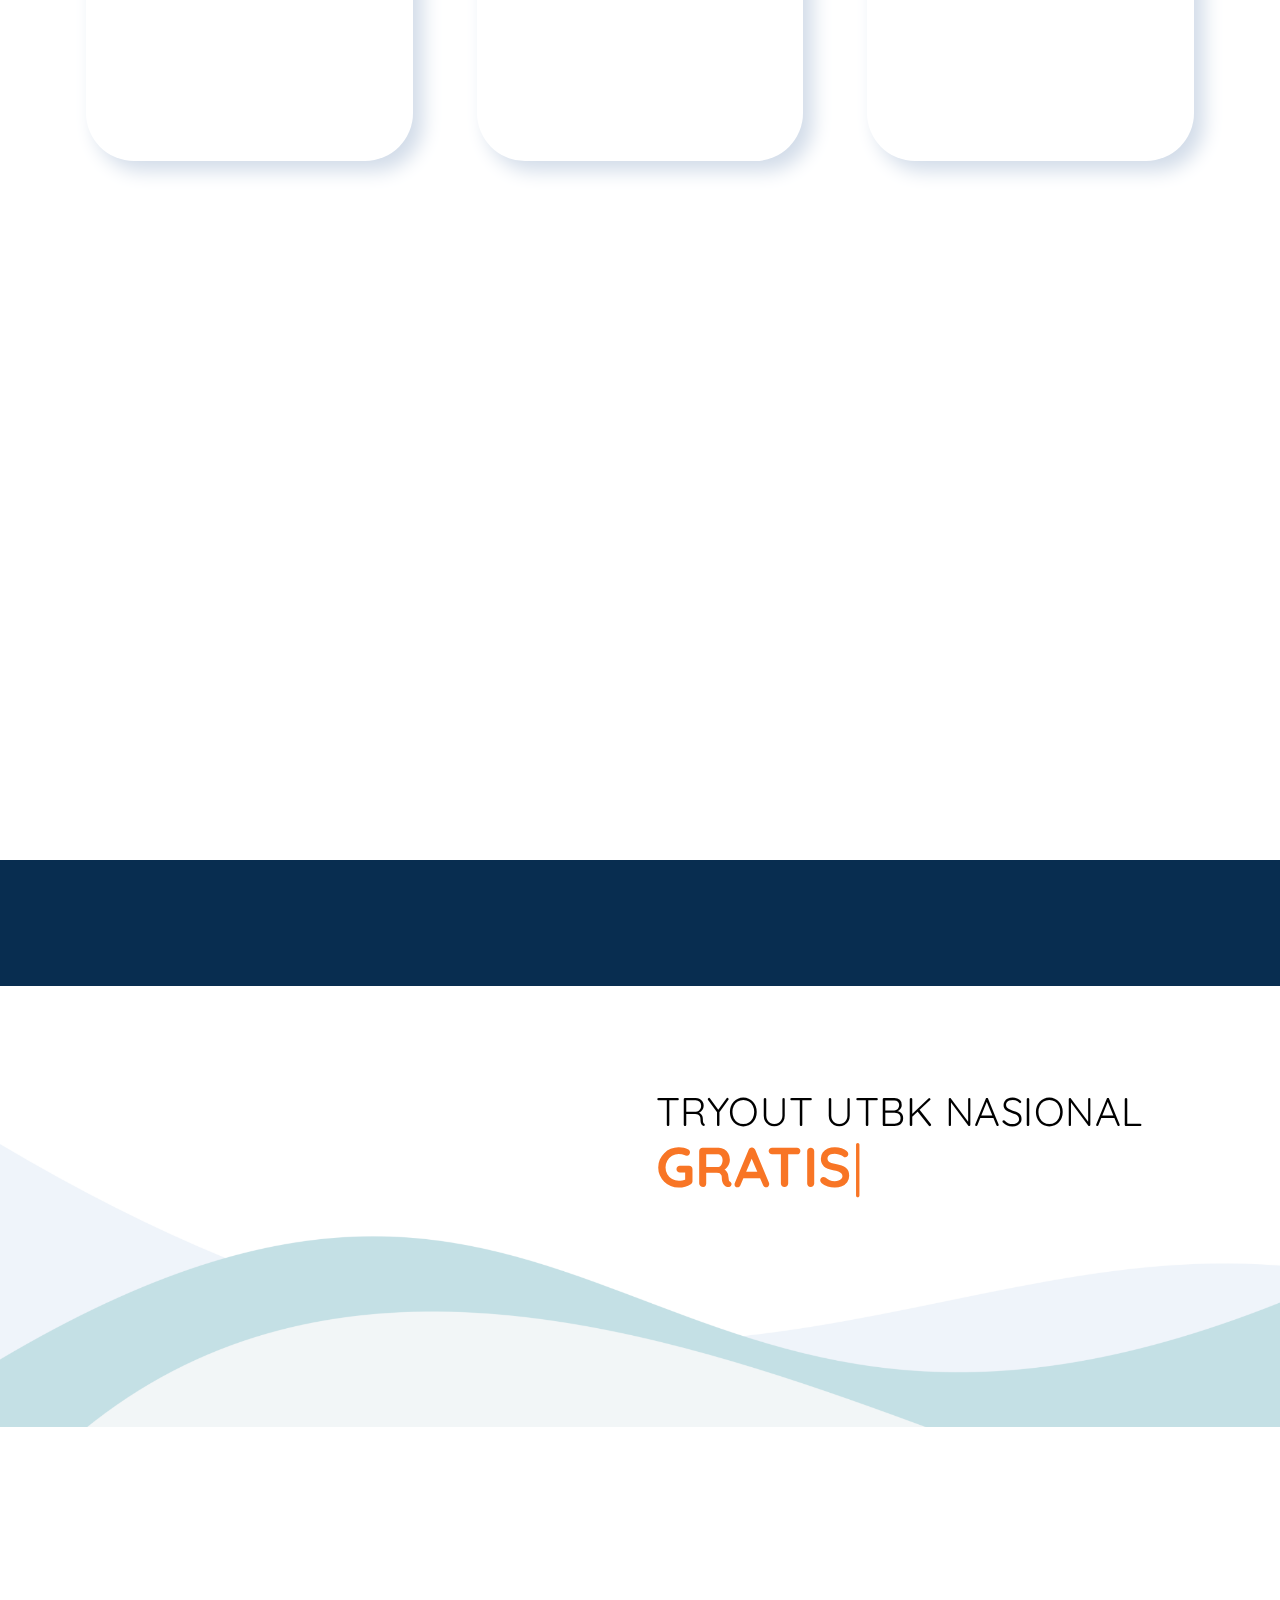
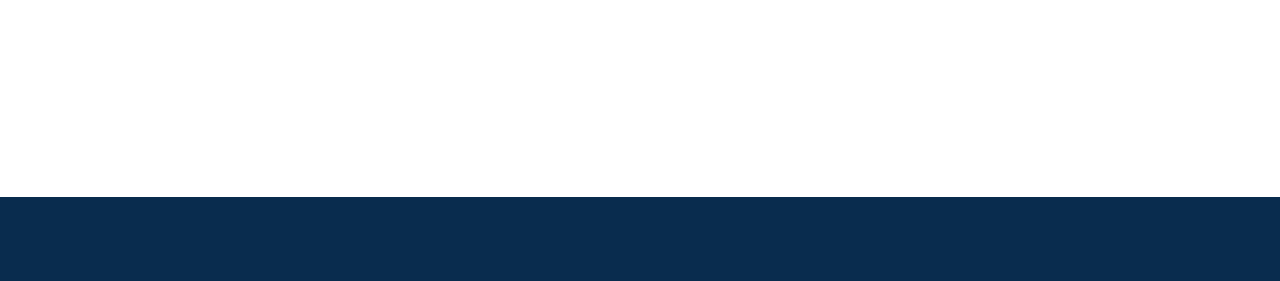
==== commit 806f38f4: "Update index wording" ====
--- a/index.html
+++ b/index.html
@@ -217,9 +217,9 @@
                 <div class="text-content">
                     <div class="media-container-row">
                         <div class="col-md-12 ">
-                            <h2 class="mb-4 mbr-fonts-style mbr-section-title mbr-black display-2"><strong>Tryout Berkelanjutan</strong></h2>
-                            <h3 class="mbr-section-subtitle mbr-fonts-style mb-4 mbr-black display-5"><strong>Grafik Tryout dan Informasi Penguasaan Materi</strong></h3>
-                            <p class="mb-4 mbr-fonts-style mbr-black display-7">Fitur grafik tryout dan informasi penguasaan bab di lulusnegeri membuat kamu mengetahui rekap perkembangan kemampuanmu di setiap tryout bahkan per subtes, sehingga kamu mengetahui apa yang perlu dipertajam untuk mendapatkan skor terbaik disetiap subtesnya.&nbsp;<br></p>
+                            <h2 class="mb-4 mbr-fonts-style mbr-section-title mbr-black display-2"><strong>Tryout Terintegrasi</strong></h2>
+                            <h3 class="mbr-section-subtitle mbr-fonts-style mb-4 mbr-black display-5"><strong>Di lulusnegeri setiap tryout saling terintegrasi.</strong></h3>
+                            <p class="mb-4 mbr-fonts-style mbr-black display-7">Teman lulusnegeri bisa melihat perkembangan tryout pertama hingga akhir. Fitur Grafik tryout yang tersedia memungkinkan kamu untuk melihat perkembangan perolehan skor tryout total maupun per subtes. Semakin banyak tryout yang diikuti semakin terlihat perkembangannya. Selain itu, terdapat tabel penguasaan materi berdasarkan sub materi setiap soal tryout yang dapat membantu evaluasi belajar sehingga kamu mengetahui apa yang perlu dipertajam untuk mendapatkan skor terbaik di setiap subtesnya.&nbsp;<br></p>
                             
                         </div>
                     </div>
